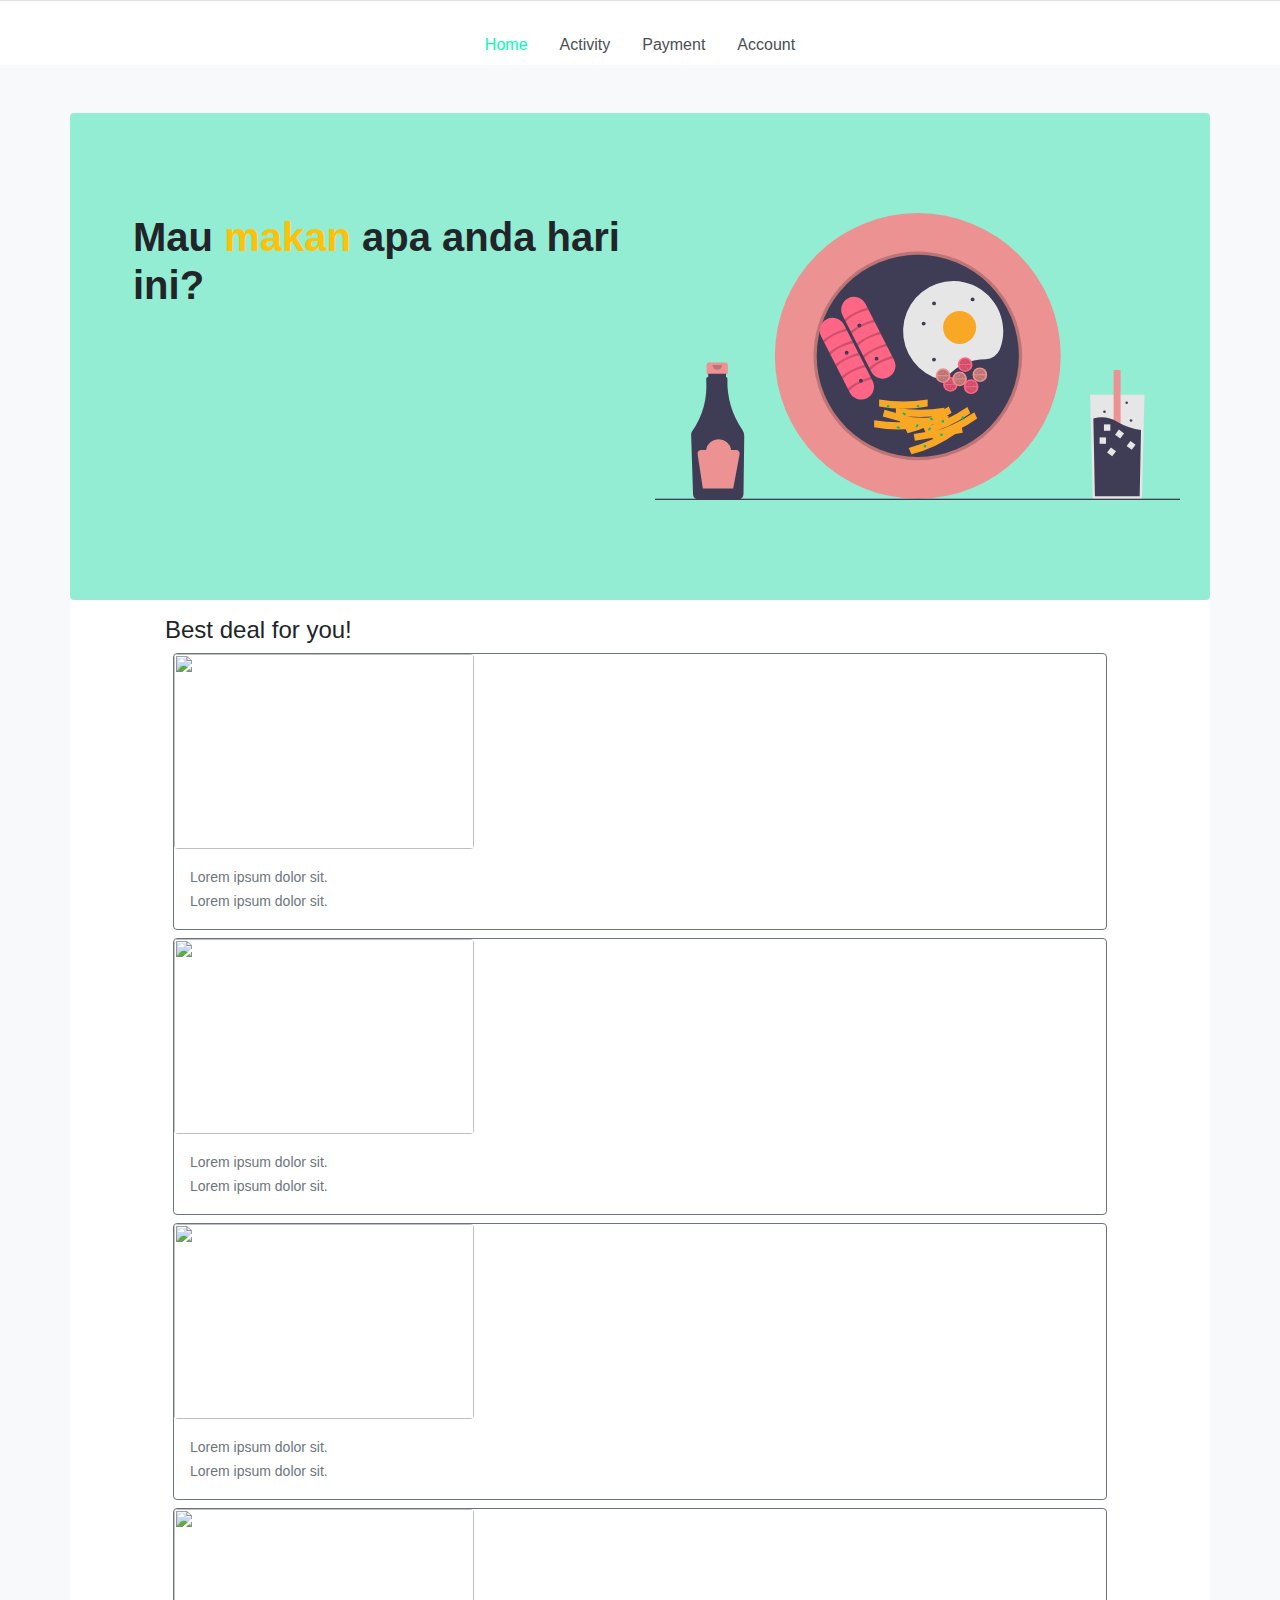
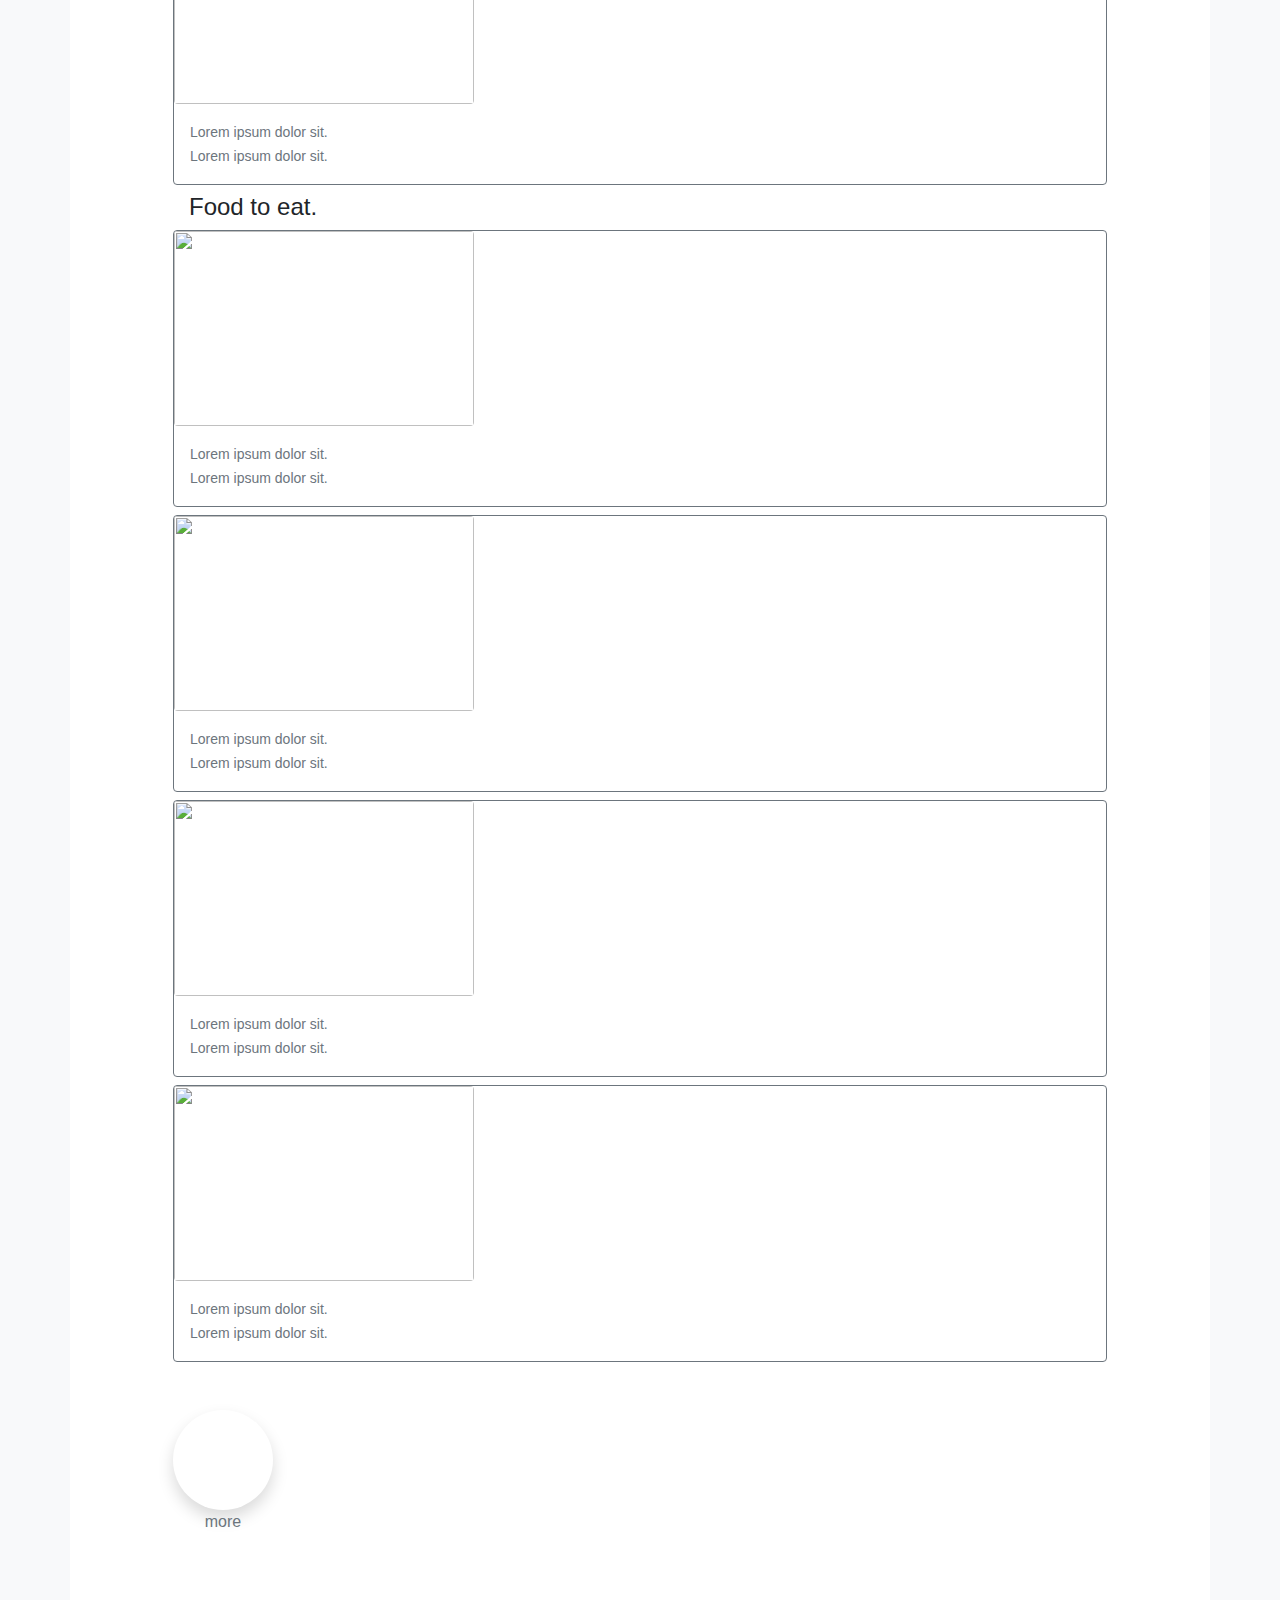
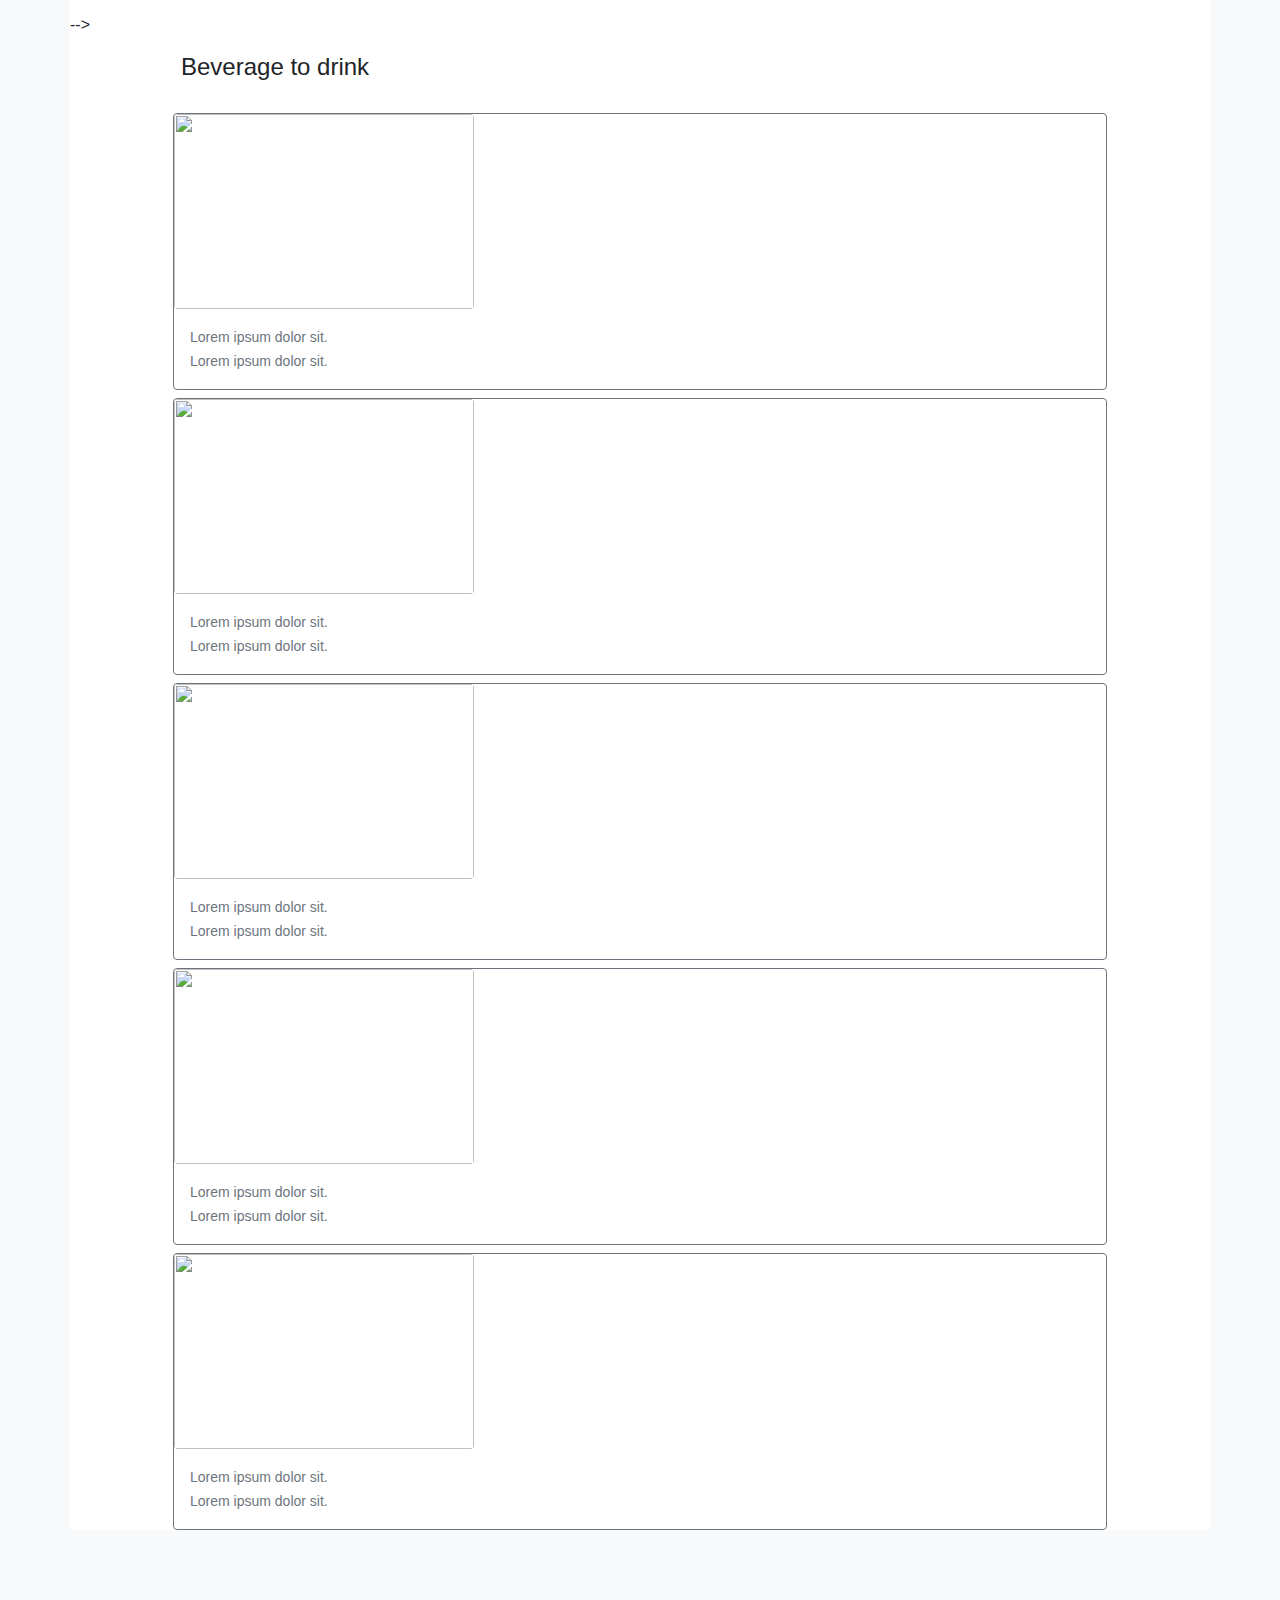
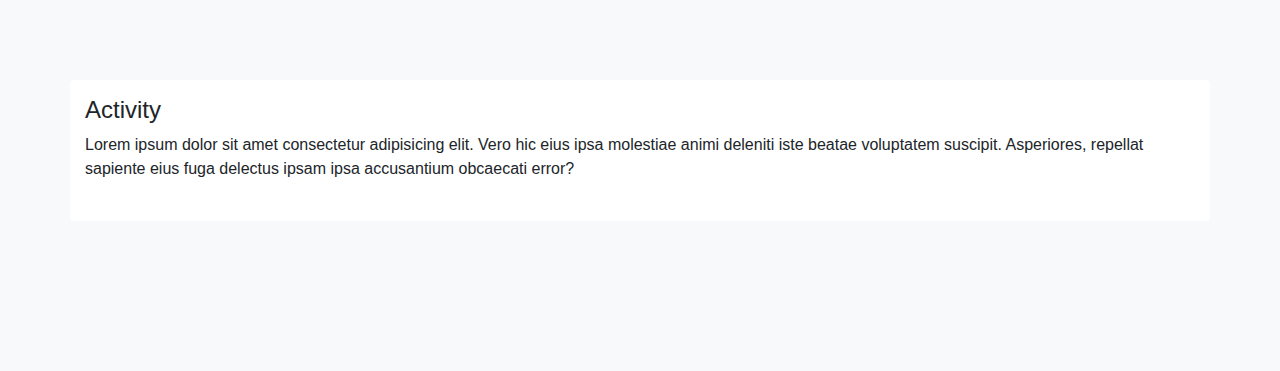
==== index.html @ abe8d10a "tes" ====
<!doctype html>
<html lang="en">

<head>
    <!-- Required meta tags -->
    <meta charset="utf-8">
    <meta name="viewport" content="width=device-width, initial-scale=1, shrink-to-fit=no">

    <link rel="stylesheet" type="text/css" href="//cdn.jsdelivr.net/npm/slick-carousel@1.8.1/slick/slick.css" />

    <script src="https://kit.fontawesome.com/c4c0d125c9.js" crossorigin="anonymous"></script>
    <link rel="stylesheet" href="assets/css/main.css">
        <link rel="stylesheet" href="assets/css/slick-theme.css">

    <!-- Bootstrap CSS -->
    <link rel="stylesheet" href="https://stackpath.bootstrapcdn.com/bootstrap/4.4.1/css/bootstrap.min.css"
        integrity="sha384-Vkoo8x4CGsO3+Hhxv8T/Q5PaXtkKtu6ug5TOeNV6gBiFeWPGFN9MuhOf23Q9Ifjh" crossorigin="anonymous">

    <title>zawarudo</title>
</head>

<body class="p-0 m-0 bg-light">
    <nav>
        <div class="nav nav navigation-menu justify-content-center bg-white border-top" id="nav-tab" role="tablist">
            <a class="nav-link text-menu active" data-toggle="tab" href="#home" role="tab" aria-controls="home" aria-selected="true">
                <i class="fas fa-home fa-2x ic-menu"></i>
                <br>
                Home
            </a>
            <a class="nav-link text-menu" data-toggle="tab" href="#activity" role="tab" aria-controls="activity"
                aria-selected="true">
                <i class="fas fa-tasks fa-2x ic-menu"></i>
                <br>
                Activity
            </a>
            <a class="nav-link text-menu" data-toggle="tab" href="#payment" role="tab" aria-controls="payment" aria-selected="true">
                <i class="fas fa-wallet fa-2x ic-menu"></i>
                <br>
                Payment
            </a>
            <a class="nav-link text-menu" data-toggle="tab" href="#account" role="tab" aria-controls="account" aria-selected="true">
                <i class="fas fa-user-circle fa-2x ic-menu"></i>
                <br>
                Account
            </a>
        </div>
    </nav>

    <div class="tab-content p-0 m-0">
        <div id="home" role="tabpanel" aria-labelledby="home-tab"
            class="tab-pane fade show active container mt-md-5 mt-0 mb-10 bg-white p-0 rounded">
            <div class="row col-12 p-banner bg-tosca mb-3 m-0 rounded">
                <div class="col-md-6 col-12 pl-md-5 pl-0">
                    <h1 class="font-weight-bold">Mau <span class="text-warning">makan</span> apa anda hari ini?</h1>
                </div>
                <div class="col-md-6 col-12">
                    <img src="assets/illustration/undraw_breakfast_psiw.svg" class="col-12 m-0 p-0" alt="" srcset="">
                </div>   
            </div>
            <div class="col-md-10 m-auto col-12 p-0">    
                <h4>Best deal for you!</h4>
            </div>
            <div class="slick m-auto col-10 p-0">
                <div class="m-2 border border-secondary bg-white zoom rounded">
                    <img class="img-menu rounded" src="https://images.unsplash.com/photo-1506354666786-959d6d497f1a?ixlib=rb-1.2.1&ixid=eyJhcHBfaWQiOjEyMDd9&auto=format&fit=crop&w=1050&q=80" alt="">
                    <div class="p-3">
                        <span class="text-secondary text-menu-detail">Lorem ipsum dolor sit.</span>
                        <br>
                        <span class="text-secondary text-menu-detail">Lorem ipsum dolor sit.</span>
                    </div>
                </div>
                <div class="m-2 border border-secondary bg-white zoom rounded">
                    <img class="img-menu rounded"
                        src="https://images.unsplash.com/photo-1506354666786-959d6d497f1a?ixlib=rb-1.2.1&ixid=eyJhcHBfaWQiOjEyMDd9&auto=format&fit=crop&w=1050&q=80"
                        alt="">
                    <div class="p-3">
                        <span class="text-secondary text-menu-detail">Lorem ipsum dolor sit.</span>
                        <br>
                        <span class="text-secondary text-menu-detail">Lorem ipsum dolor sit.</span>
                    </div>
                </div>
                <div class="m-2 border border-secondary bg-white zoom rounded">
                    <img class="img-menu rounded"
                        src="https://images.unsplash.com/photo-1506354666786-959d6d497f1a?ixlib=rb-1.2.1&ixid=eyJhcHBfaWQiOjEyMDd9&auto=format&fit=crop&w=1050&q=80"
                        alt="">
                    <div class="p-3">
                        <span class="text-secondary text-menu-detail">Lorem ipsum dolor sit.</span>
                        <br>
                        <span class="text-secondary text-menu-detail">Lorem ipsum dolor sit.</span>
                    </div>
                </div>
                <div class="m-2 border border-secondary bg-white zoom rounded">
                    <img class="img-menu rounded"
                        src="https://images.unsplash.com/photo-1506354666786-959d6d497f1a?ixlib=rb-1.2.1&ixid=eyJhcHBfaWQiOjEyMDd9&auto=format&fit=crop&w=1050&q=80"
                        alt="">
                    <div class="p-3">
                        <span class="text-secondary text-menu-detail">Lorem ipsum dolor sit.</span>
                        <br>
                        <span class="text-secondary text-menu-detail">Lorem ipsum dolor sit.</span>
                    </div>
                </div>
            </div>
    
            <div class="col-md-10 m-auto col-12 pl-4">
            <h4>Food to eat.</h4>
            </div>
            <div class="slick-menu m-auto col-10 p-0">
                <div class="m-2 border border-secondary bg-white zoom rounded">
                    <img class="img-menu rounded"
                        src="https://images.unsplash.com/photo-1506354666786-959d6d497f1a?ixlib=rb-1.2.1&ixid=eyJhcHBfaWQiOjEyMDd9&auto=format&fit=crop&w=1050&q=80"
                        alt="">
                    <div class="p-3">
                        <span class="text-secondary text-menu-detail">Lorem ipsum dolor sit.</span>
                        <br>
                        <span class="text-secondary text-menu-detail">Lorem ipsum dolor sit.</span>
                    </div>
                </div>
                <div class="m-2 border border-secondary bg-white zoom rounded">
                    <img class="img-menu rounded"
                        src="https://images.unsplash.com/photo-1506354666786-959d6d497f1a?ixlib=rb-1.2.1&ixid=eyJhcHBfaWQiOjEyMDd9&auto=format&fit=crop&w=1050&q=80"
                        alt="">
                    <div class="p-3">
                        <span class="text-secondary text-menu-detail">Lorem ipsum dolor sit.</span>
                        <br>
                        <span class="text-secondary text-menu-detail">Lorem ipsum dolor sit.</span>
                    </div>
                </div>
                <div class="m-2 border border-secondary bg-white zoom rounded">
                    <img class="img-menu rounded"
                        src="https://images.unsplash.com/photo-1506354666786-959d6d497f1a?ixlib=rb-1.2.1&ixid=eyJhcHBfaWQiOjEyMDd9&auto=format&fit=crop&w=1050&q=80"
                        alt="">
                    <div class="p-3">
                        <span class="text-secondary text-menu-detail">Lorem ipsum dolor sit.</span>
                        <br>
                        <span class="text-secondary text-menu-detail">Lorem ipsum dolor sit.</span>
                    </div>
                </div>
                <div class="m-2 border border-secondary bg-white zoom rounded">
                    <img class="img-menu rounded"
                        src="https://images.unsplash.com/photo-1506354666786-959d6d497f1a?ixlib=rb-1.2.1&ixid=eyJhcHBfaWQiOjEyMDd9&auto=format&fit=crop&w=1050&q=80"
                        alt="">
                    <div class="p-3">
                        <span class="text-secondary text-menu-detail">Lorem ipsum dolor sit.</span>
                        <br>
                        <span class="text-secondary text-menu-detail">Lorem ipsum dolor sit.</span>
                    </div>
                </div>
                <div class="m-2 img-menu justify-content-center">
                    <a href="#" class="center-vertical text-secondary">
                        <div class="mt-md-5 mt-3 rounded-circle shadow circle-size text-center circle-button">
                            <i class="m-auto fas fa-chevron-right circle-next-ic"></i>
                        </div>
                        <div class="font-weight-light circle-size text-center">more</div>
                    </a>
                </div>
            </div> -->
    
            <div class="col-md-10 m-auto col-12 p-3">
            <h4>Beverage to drink</h4>
            </div>
            <div class="slick-menu m-auto col-10 p-0">
                <div class="m-2 border border-secondary bg-white zoom rounded">
                    <img class="img-menu rounded"
                        src="https://images.unsplash.com/photo-1506354666786-959d6d497f1a?ixlib=rb-1.2.1&ixid=eyJhcHBfaWQiOjEyMDd9&auto=format&fit=crop&w=1050&q=80"
                        alt="">
                    <div class="p-3">
                        <span class="text-secondary text-menu-detail">Lorem ipsum dolor sit.</span>
                        <br>
                        <span class="text-secondary text-menu-detail">Lorem ipsum dolor sit.</span>
                    </div>
                </div>
                <div class="m-2 border border-secondary bg-white zoom rounded">
                    <img class="img-menu rounded"
                        src="https://images.unsplash.com/photo-1506354666786-959d6d497f1a?ixlib=rb-1.2.1&ixid=eyJhcHBfaWQiOjEyMDd9&auto=format&fit=crop&w=1050&q=80"
                        alt="">
                    <div class="p-3">
                        <span class="text-secondary text-menu-detail">Lorem ipsum dolor sit.</span>
                        <br>
                        <span class="text-secondary text-menu-detail">Lorem ipsum dolor sit.</span>
                    </div>
                </div>
                <div class="m-2 border border-secondary bg-white zoom rounded">
                    <img class="img-menu rounded"
                        src="https://images.unsplash.com/photo-1506354666786-959d6d497f1a?ixlib=rb-1.2.1&ixid=eyJhcHBfaWQiOjEyMDd9&auto=format&fit=crop&w=1050&q=80"
                        alt="">
                    <div class="p-3">
                        <span class="text-secondary text-menu-detail">Lorem ipsum dolor sit.</span>
                        <br>
                        <span class="text-secondary text-menu-detail">Lorem ipsum dolor sit.</span>
                    </div>
                </div>
                <div class="m-2 border border-secondary rounded">
                    <img class="img-menu rounded"
                        src="https://images.unsplash.com/photo-1506354666786-959d6d497f1a?ixlib=rb-1.2.1&ixid=eyJhcHBfaWQiOjEyMDd9&auto=format&fit=crop&w=1050&q=80"
                        alt="">
                    <div class="p-3">
                        <span class="text-secondary text-menu-detail">Lorem ipsum dolor sit.</span>
                        <br>
                        <span class="text-secondary text-menu-detail">Lorem ipsum dolor sit.</span>
                    </div>
                </div>
                <div class="m-2 border border-secondary bg-white zoom rounded">
                    <img class="img-menu rounded"
                        src="https://images.unsplash.com/photo-1506354666786-959d6d497f1a?ixlib=rb-1.2.1&ixid=eyJhcHBfaWQiOjEyMDd9&auto=format&fit=crop&w=1050&q=80"
                        alt="">
                    <div class="p-3">
                        <span class="text-secondary text-menu-detail">Lorem ipsum dolor sit.</span>
                        <br>
                        <span class="text-secondary text-menu-detail">Lorem ipsum dolor sit.</span>
                    </div>
                </div>
            </div>
        </div>
    
        <div id="activity" role="tabpanel" aria-labelledby="activity-tab"
            class="tab-pane fade show active container mt-md-5 mt-0 mb-10 bg-white pt-3 pb-4 rounded">
            <h4>Activity</h4>
            <p>Lorem ipsum dolor sit amet consectetur adipisicing elit. Vero hic eius ipsa molestiae animi deleniti iste beatae voluptatem suscipit. Asperiores, repellat sapiente eius fuga delectus ipsam ipsa accusantium obcaecati error?</p>
        </div>

        <div id="payment" role="tabpanel" aria-labelledby="activity-tab"
            class="tab-pane fade container mt-md-5 mt-0 mb-10 bg-white pt-3 pb-4 rounded">
            <h4>Payment</h4>
            <p>Lorem ipsum dolor sit amet consectetur adipisicing elit. Vero hic eius ipsa molestiae animi deleniti iste beatae
                voluptatem suscipit. Asperiores, repellat sapiente eius fuga delectus ipsam ipsa accusantium obcaecati error?
            </p>
        </div>

        <div id="account" role="tabpanel" aria-labelledby="activity-tab"
            class="tab-pane fade container mt-5 mb-10 bg-white pt-3 pb-4 rounded">
            <h4>Account</h4>
            <p>Lorem ipsum dolor sit amet consectetur adipisicing elit. Vero hic eius ipsa molestiae animi deleniti iste beatae
                voluptatem suscipit. Asperiores, repellat sapiente eius fuga delectus ipsam ipsa accusantium obcaecati error?
            </p>
        </div>

    </div>

    <!-- Optional JavaScript -->
    <!-- jQuery first, then Popper.js, then Bootstrap JS -->
    <script src="https://code.jquery.com/jquery-3.4.1.slim.min.js"
        integrity="sha384-J6qa4849blE2+poT4WnyKhv5vZF5SrPo0iEjwBvKU7imGFAV0wwj1yYfoRSJoZ+n"
        crossorigin="anonymous"></script>
    <script src="https://cdn.jsdelivr.net/npm/popper.js@1.16.0/dist/umd/popper.min.js"
        integrity="sha384-Q6E9RHvbIyZFJoft+2mJbHaEWldlvI9IOYy5n3zV9zzTtmI3UksdQRVvoxMfooAo"
        crossorigin="anonymous"></script>
    <script src="https://stackpath.bootstrapcdn.com/bootstrap/4.4.1/js/bootstrap.min.js"
        integrity="sha384-wfSDF2E50Y2D1uUdj0O3uMBJnjuUD4Ih7YwaYd1iqfktj0Uod8GCExl3Og8ifwB6"
        crossorigin="anonymous"></script>

    <script type="text/javascript" src="//cdn.jsdelivr.net/npm/slick-carousel@1.8.1/slick/slick.min.js"></script>

    <script>
        $('.slick').slick({
                dots: true,
                slidesToShow: 1,
                slidesToScroll: 1,
                autoplay: true,
                speed: 300,
                variableWidth: true
            });
    </script>
    <script>
        $('.slick-menu').slick({
            dots: true,
            slidesToShow: 1,
            slidesToScroll: 1,
            infinite: false,
            speed: 300,
            variableWidth: true
        });
    </script>
</body>

</html>
---- assets/css/main.css ----
.circle-button:hover {
    transition: 0.5s;
    transform: scale(1.2);
}

a.active {
    color: #03fcb1 !important;
    background-color: none !important;
}

.bg-tosca {
    background-color: #93edd2 !important;
}

.bg-pink {
    background-color: #ffd4cc !important;
}

.p-banner {
    padding: 100px;
}

.center-vertical a {
    position: absolute;
}

.circle-size {
    width: 100px;
    height: 100px;
}

.circle-size i {
    font-size: 50px;
}

.circle-next-ic {
    line-height: 100px;
}

.mb-10 {
    margin-bottom: 150px;
}

.text-main {
    color: #03fcb1 !important;
}

.text-menu {
    color: #494F54;
}

.text-menu:hover {
    transition: 0.3s;
    color: #03fcb1 !important;
}

.text-menu-detail {
    font-size: 14px;
}

.zoom:hover {
    position: relative;
    z-index: 3 !important;
    transition: 0.5s;
    transform: scale(1.05);
}

.img-menu {
    width: 300px;
    height: 195px;
    object-fit: cover;
}

@media (max-width: 450px) {
    .circle-size {
        width: 50px;
        height: 50px;
    }
    .circle-size i {
        font-size: 20px;
    }
    .circle-next-ic {
        line-height: 50px;
    }
    .img-menu {
        width: 200px;
        height: 95px;
        object-fit: cover;
    }
    .navigation-menu {
        position: fixed;
        bottom: 0 !important;
        left: 0;
        right: 0;
        margin: auto;
        text-align: center;
        background-color: #f8f8f8 !important;
        z-index: 2 !important;
    }
    .nav-link {
        font-size: 10px;
        text-align: center !important;
    }
    .text-menu-detail {
        font-size: 12px;
    }
}

@media (min-width: 450.1px) and (max-width: 767.98px) {
    .ic-menu {
        display: none;
    }
}

@media (min-width: 768px) and (max-width: 991.98px) {
    .ic-menu {
        display: none;
    }
}

@media (min-width: 992px) and (max-width: 1199.98px) {
    .ic-menu {
        display: none;
    }
}

@media (min-width: 1200px) {
    .ic-menu {
        display: none;
    }
}
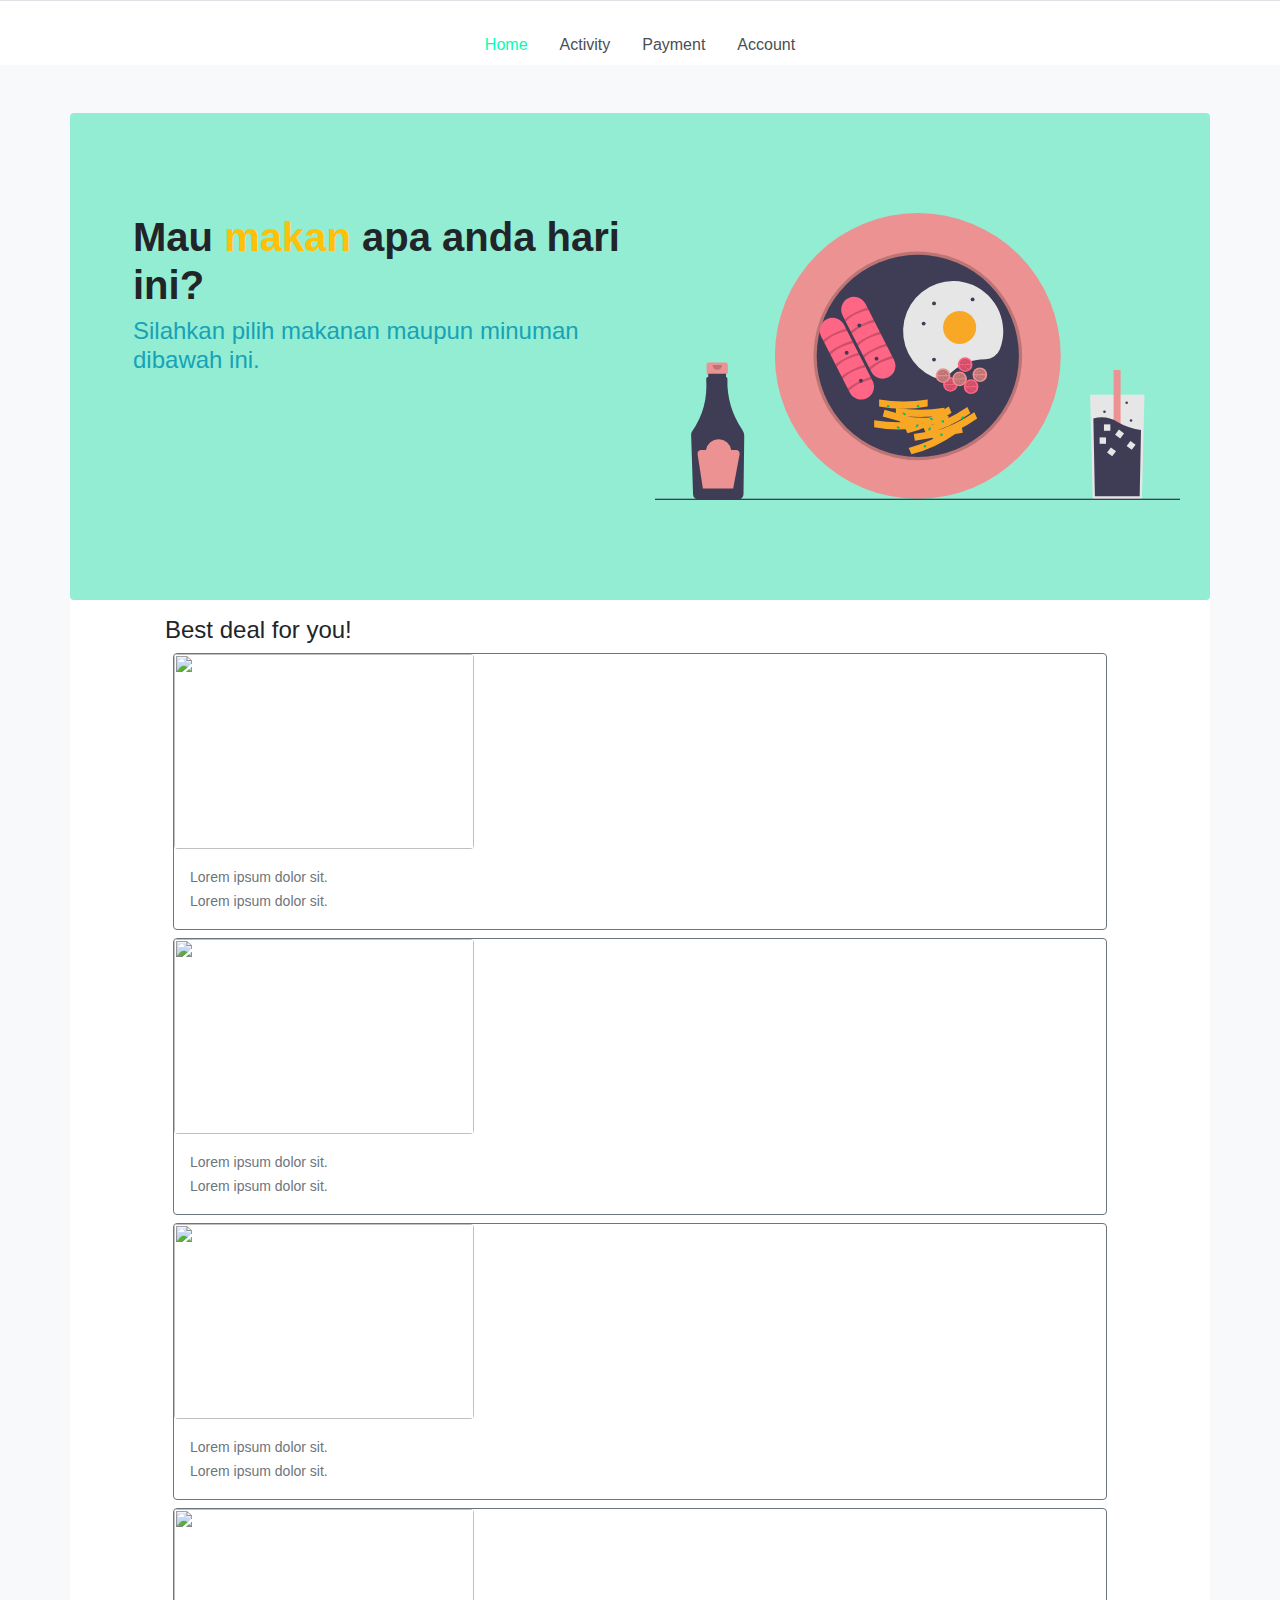
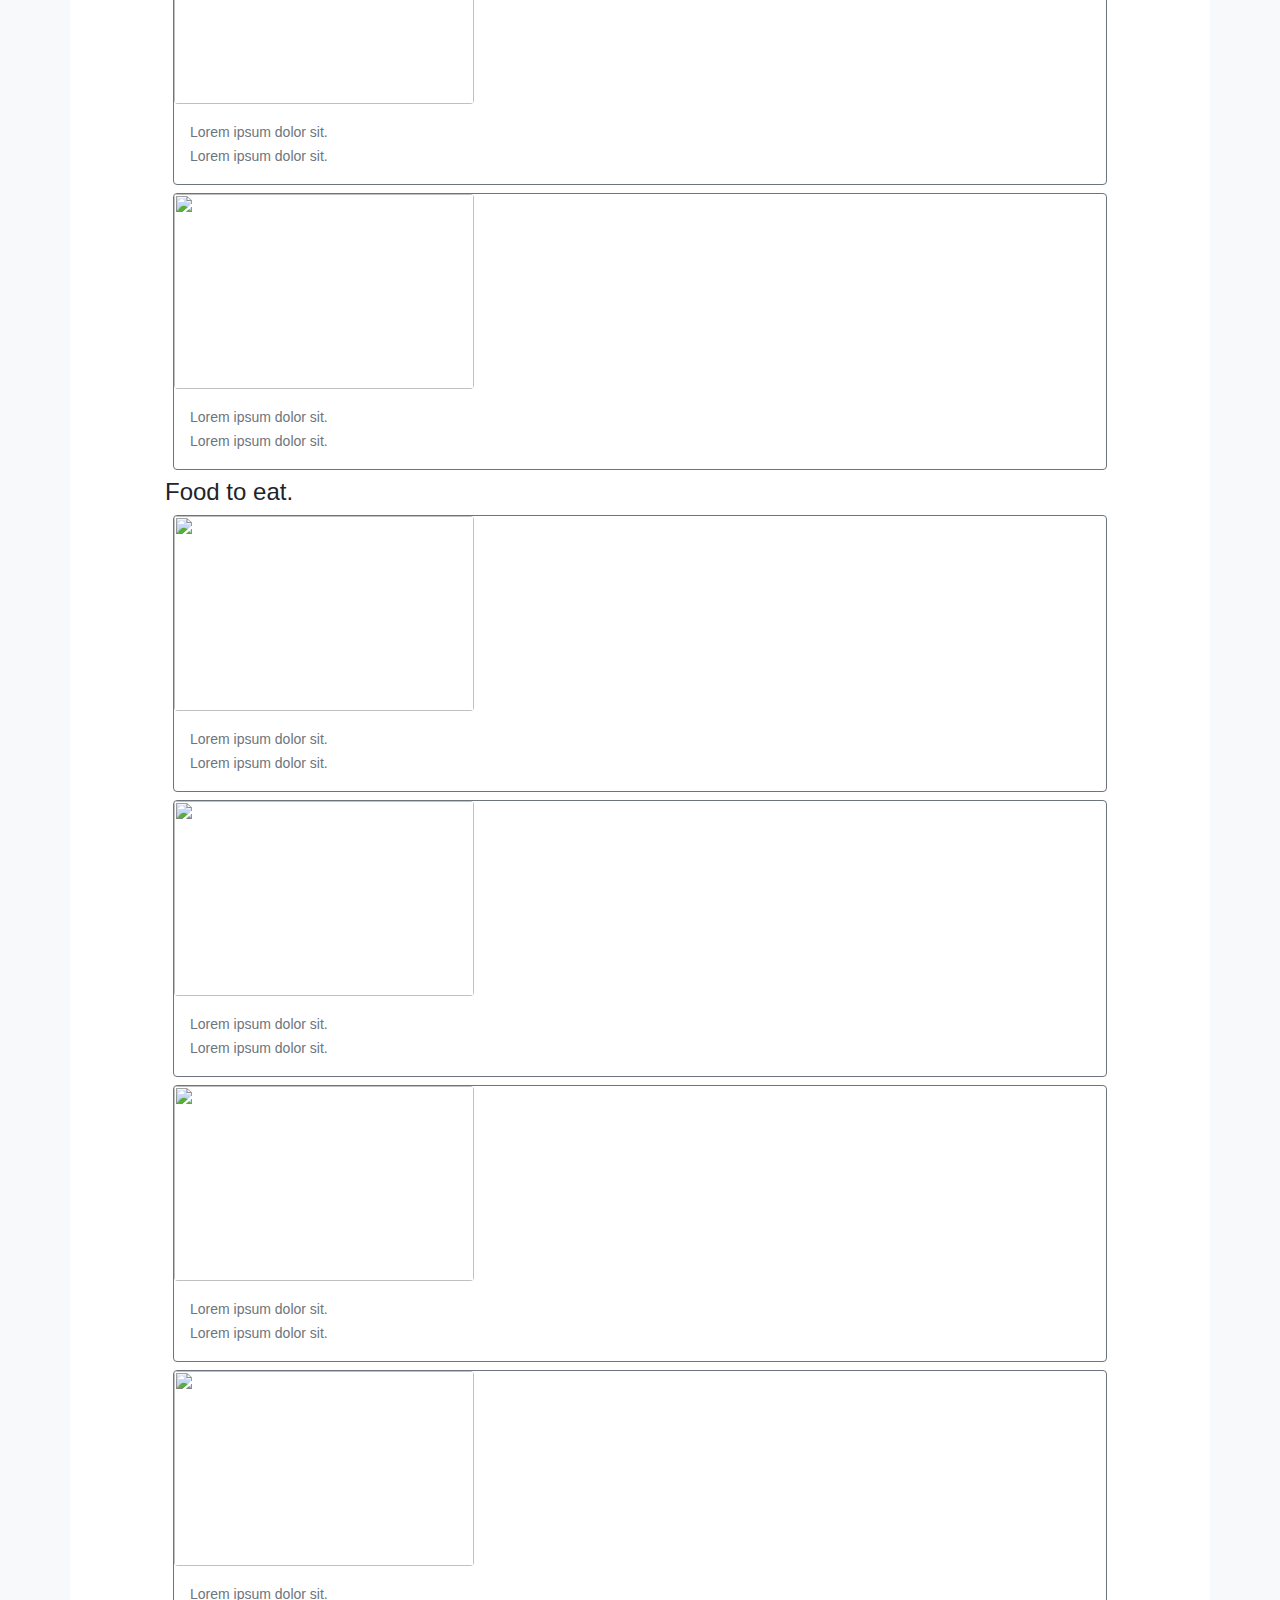
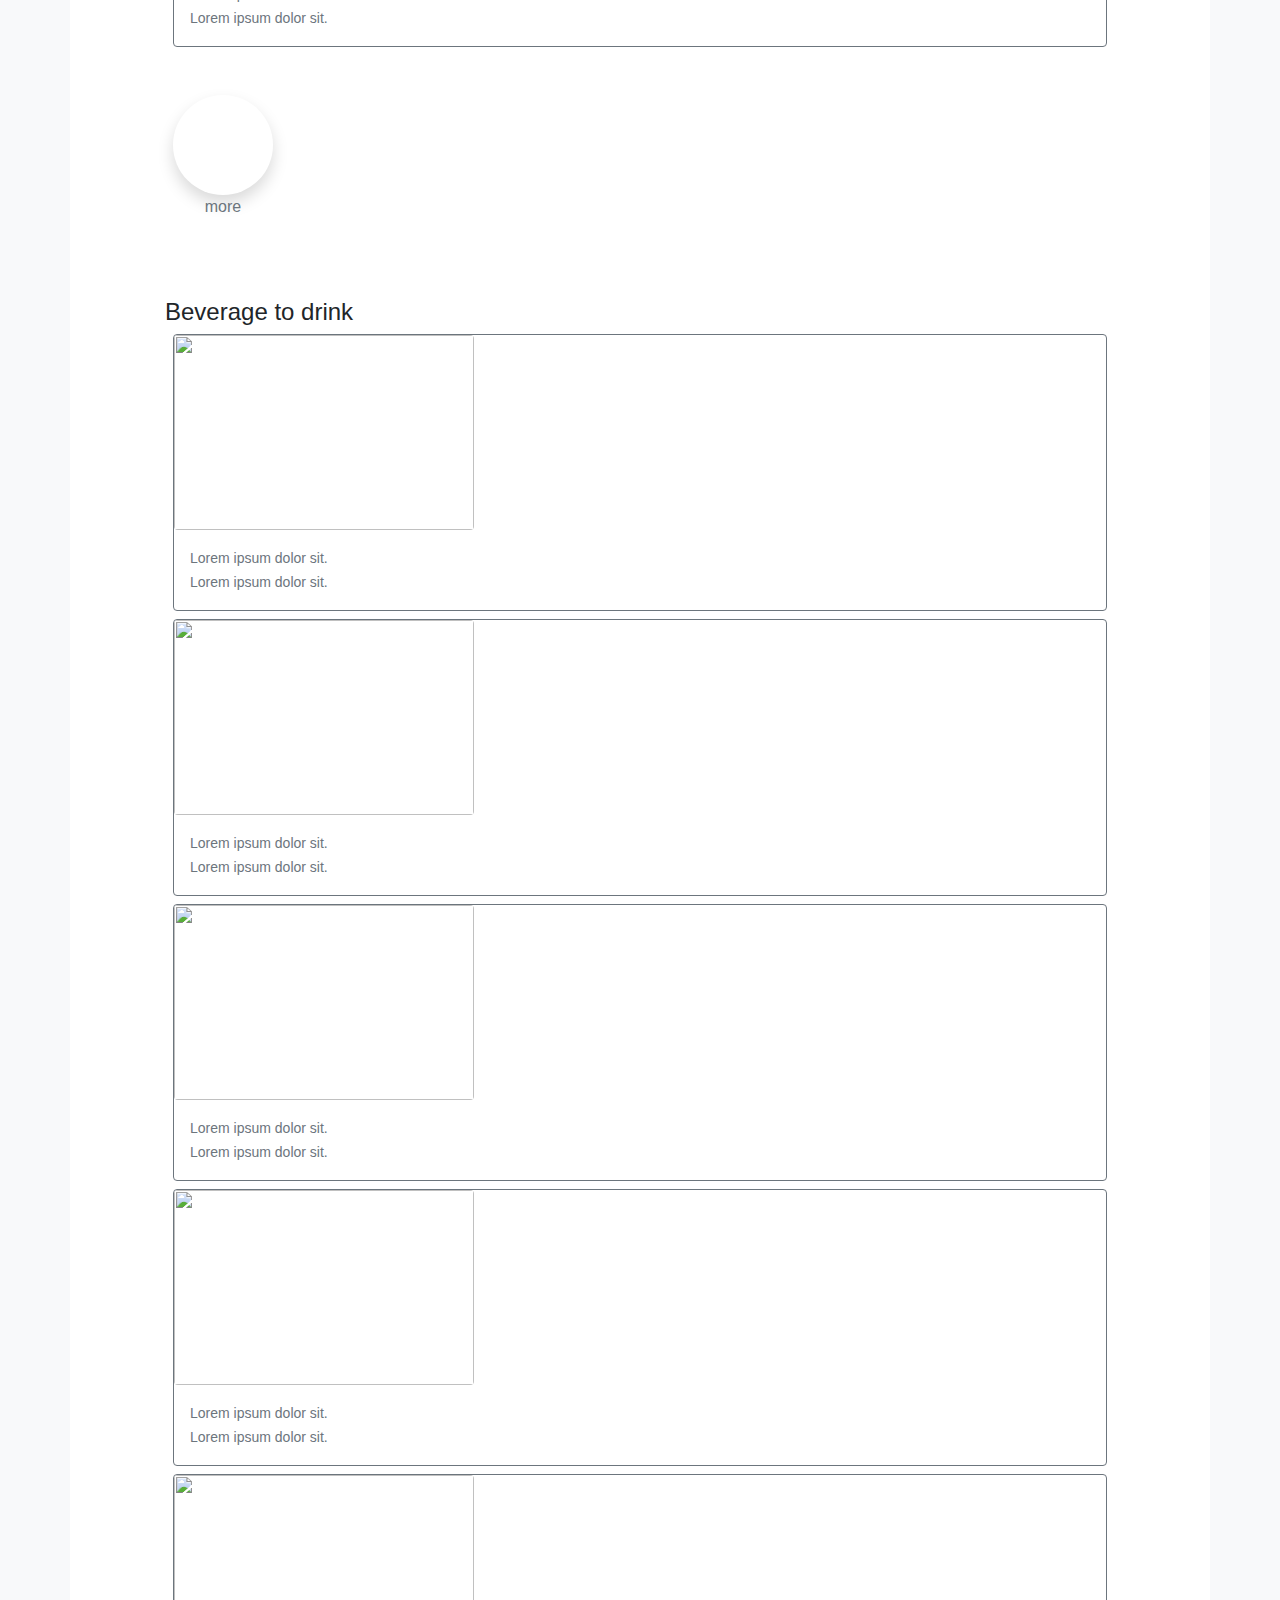
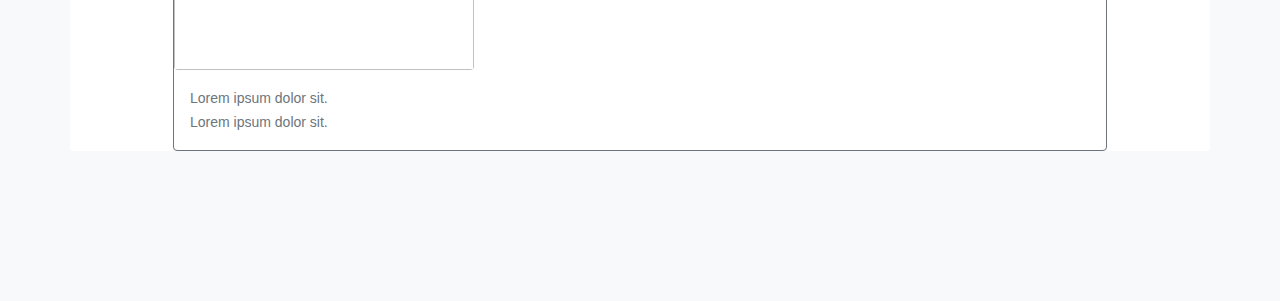
==== commit 10b16d46: "add detail view for user" ====
--- a/index.html
+++ b/index.html
@@ -52,56 +52,67 @@
             <div class="row col-12 p-banner bg-tosca mb-3 m-0 rounded">
                 <div class="col-md-6 col-12 pl-md-5 pl-0">
                     <h1 class="font-weight-bold">Mau <span class="text-warning">makan</span> apa anda hari ini?</h1>
+                    <h4 class="font-weight-light text-info">Silahkan pilih makanan maupun minuman dibawah ini.</h4>
                 </div>
                 <div class="col-md-6 col-12">
                     <img src="assets/illustration/undraw_breakfast_psiw.svg" class="col-12 m-0 p-0" alt="" srcset="">
                 </div>   
             </div>
-            <div class="col-md-10 m-auto col-12 p-0">    
+            <div class="col-md-10 m-auto col-12 pt-4 p-md-0 p-4">    
                 <h4>Best deal for you!</h4>
             </div>
-            <div class="slick m-auto col-10 p-0">
-                <div class="m-2 border border-secondary bg-white zoom rounded">
+            <div class="slick m-auto col-10 p-0 ">
+                <a href="detail-makanan.html" class="p-0 nav-link m-2 border border-secondary bg-white zoom rounded">
                     <img class="img-menu rounded" src="https://images.unsplash.com/photo-1506354666786-959d6d497f1a?ixlib=rb-1.2.1&ixid=eyJhcHBfaWQiOjEyMDd9&auto=format&fit=crop&w=1050&q=80" alt="">
                     <div class="p-3">
                         <span class="text-secondary text-menu-detail">Lorem ipsum dolor sit.</span>
                         <br>
                         <span class="text-secondary text-menu-detail">Lorem ipsum dolor sit.</span>
                     </div>
-                </div>
-                <div class="m-2 border border-secondary bg-white zoom rounded">
-                    <img class="img-menu rounded"
-                        src="https://images.unsplash.com/photo-1506354666786-959d6d497f1a?ixlib=rb-1.2.1&ixid=eyJhcHBfaWQiOjEyMDd9&auto=format&fit=crop&w=1050&q=80"
-                        alt="">
-                    <div class="p-3">
-                        <span class="text-secondary text-menu-detail">Lorem ipsum dolor sit.</span>
-                        <br>
-                        <span class="text-secondary text-menu-detail">Lorem ipsum dolor sit.</span>
-                    </div>
-                </div>
-                <div class="m-2 border border-secondary bg-white zoom rounded">
-                    <img class="img-menu rounded"
-                        src="https://images.unsplash.com/photo-1506354666786-959d6d497f1a?ixlib=rb-1.2.1&ixid=eyJhcHBfaWQiOjEyMDd9&auto=format&fit=crop&w=1050&q=80"
-                        alt="">
-                    <div class="p-3">
-                        <span class="text-secondary text-menu-detail">Lorem ipsum dolor sit.</span>
-                        <br>
-                        <span class="text-secondary text-menu-detail">Lorem ipsum dolor sit.</span>
-                    </div>
-                </div>
-                <div class="m-2 border border-secondary bg-white zoom rounded">
-                    <img class="img-menu rounded"
-                        src="https://images.unsplash.com/photo-1506354666786-959d6d497f1a?ixlib=rb-1.2.1&ixid=eyJhcHBfaWQiOjEyMDd9&auto=format&fit=crop&w=1050&q=80"
-                        alt="">
-                    <div class="p-3">
-                        <span class="text-secondary text-menu-detail">Lorem ipsum dolor sit.</span>
-                        <br>
-                        <span class="text-secondary text-menu-detail">Lorem ipsum dolor sit.</span>
-                    </div>
-                </div>
+                </a>
+                <a href="detail-makanan.html" class="p-0 nav-link m-2 border border-secondary bg-white zoom rounded">
+                    <img class="img-menu rounded"
+                        src="https://images.unsplash.com/photo-1506354666786-959d6d497f1a?ixlib=rb-1.2.1&ixid=eyJhcHBfaWQiOjEyMDd9&auto=format&fit=crop&w=1050&q=80"
+                        alt="">
+                    <div class="p-3">
+                        <span class="text-secondary text-menu-detail">Lorem ipsum dolor sit.</span>
+                        <br>
+                        <span class="text-secondary text-menu-detail">Lorem ipsum dolor sit.</span>
+                    </div>
+                </a>
+                <a href="detail-makanan.html" class="p-0 nav-link m-2 border border-secondary bg-white zoom rounded">
+                    <img class="img-menu rounded"
+                        src="https://images.unsplash.com/photo-1506354666786-959d6d497f1a?ixlib=rb-1.2.1&ixid=eyJhcHBfaWQiOjEyMDd9&auto=format&fit=crop&w=1050&q=80"
+                        alt="">
+                    <div class="p-3">
+                        <span class="text-secondary text-menu-detail">Lorem ipsum dolor sit.</span>
+                        <br>
+                        <span class="text-secondary text-menu-detail">Lorem ipsum dolor sit.</span>
+                    </div>
+                </a>
+                <a href="detail-makanan.html" class="p-0 nav-link m-2 border border-secondary bg-white zoom rounded">
+                    <img class="img-menu rounded"
+                        src="https://images.unsplash.com/photo-1506354666786-959d6d497f1a?ixlib=rb-1.2.1&ixid=eyJhcHBfaWQiOjEyMDd9&auto=format&fit=crop&w=1050&q=80"
+                        alt="">
+                    <div class="p-3">
+                        <span class="text-secondary text-menu-detail">Lorem ipsum dolor sit.</span>
+                        <br>
+                        <span class="text-secondary text-menu-detail">Lorem ipsum dolor sit.</span>
+                    </div>
+                </a>
+                <a href="detail-makanan.html" class="p-0 nav-link m-2 border border-secondary bg-white zoom rounded">
+                    <img class="img-menu rounded"
+                        src="https://images.unsplash.com/photo-1506354666786-959d6d497f1a?ixlib=rb-1.2.1&ixid=eyJhcHBfaWQiOjEyMDd9&auto=format&fit=crop&w=1050&q=80"
+                        alt="">
+                    <div class="p-3">
+                        <span class="text-secondary text-menu-detail">Lorem ipsum dolor sit.</span>
+                        <br>
+                        <span class="text-secondary text-menu-detail">Lorem ipsum dolor sit.</span>
+                    </div>
+                </a>
             </div>
     
-            <div class="col-md-10 m-auto col-12 pl-4">
+            <div class="col-md-10 m-auto col-12 pt-4 p-md-0 p-4 ">
             <h4>Food to eat.</h4>
             </div>
             <div class="slick-menu m-auto col-10 p-0">
@@ -153,9 +164,9 @@
                         <div class="font-weight-light circle-size text-center">more</div>
                     </a>
                 </div>
-            </div> -->
+            </div>
     
-            <div class="col-md-10 m-auto col-12 p-3">
+            <div class="col-md-10 m-auto col-12 pt-4 p-md-0 p-4 ">
             <h4>Beverage to drink</h4>
             </div>
             <div class="slick-menu m-auto col-10 p-0">
@@ -213,7 +224,7 @@
         </div>
     
         <div id="activity" role="tabpanel" aria-labelledby="activity-tab"
-            class="tab-pane fade show active container mt-md-5 mt-0 mb-10 bg-white pt-3 pb-4 rounded">
+            class="tab-pane fade container mt-md-5 mt-0 mb-10 bg-white pt-3 pb-4 rounded">
             <h4>Activity</h4>
             <p>Lorem ipsum dolor sit amet consectetur adipisicing elit. Vero hic eius ipsa molestiae animi deleniti iste beatae voluptatem suscipit. Asperiores, repellat sapiente eius fuga delectus ipsam ipsa accusantium obcaecati error?</p>
         </div>
--- a/assets/css/main.css
+++ b/assets/css/main.css
@@ -1,3 +1,7 @@
+#smartphone-btn-buy{
+    display: none;
+}
+
 .circle-button:hover {
     transition: 0.5s;
     transform: scale(1.2);
@@ -18,6 +22,14 @@
 
 .p-banner {
     padding: 100px;
+}
+
+.card-detail-info{
+    padding: 0;
+    position: absolute !important;
+    top: 60vh !important;
+    right: 0;
+    left: 0;
 }
 
 .center-vertical a {
@@ -45,6 +57,11 @@
     color: #03fcb1 !important;
 }
 
+.text-detail-food{
+    padding: 20px;
+    top: 80px;
+}
+
 .text-menu {
     color: #494F54;
 }
@@ -56,6 +73,10 @@
 
 .text-menu-detail {
     font-size: 14px;
+}
+
+.text-pink {
+    color: #ffd4cc !important;
 }
 
 .zoom:hover {
@@ -71,7 +92,33 @@
     object-fit: cover;
 }
 
+.img-detail{
+    height: 75vh !important;
+    object-fit: cover;
+}
+
+.img-detail-overlay{
+    content: '';
+    background: rgb(255, 255, 255);
+    background: linear-gradient(0deg, rgba(255, 255, 255, 0) 0%, rgba(0, 0, 0, 1) 100%);
+    position: absolute;
+    top: 0;
+    left: 0;
+    width: 100%;
+    height: 100%;
+    /* display: none; */
+    color: #FFF;
+}
+
 @media (max-width: 450px) {
+    #btn-buy{
+        display: none;
+    }
+    #smartphone-btn-buy{
+        display: block;
+        position: fixed;
+        bottom: 0;
+    }
     .circle-size {
         width: 50px;
         height: 50px;
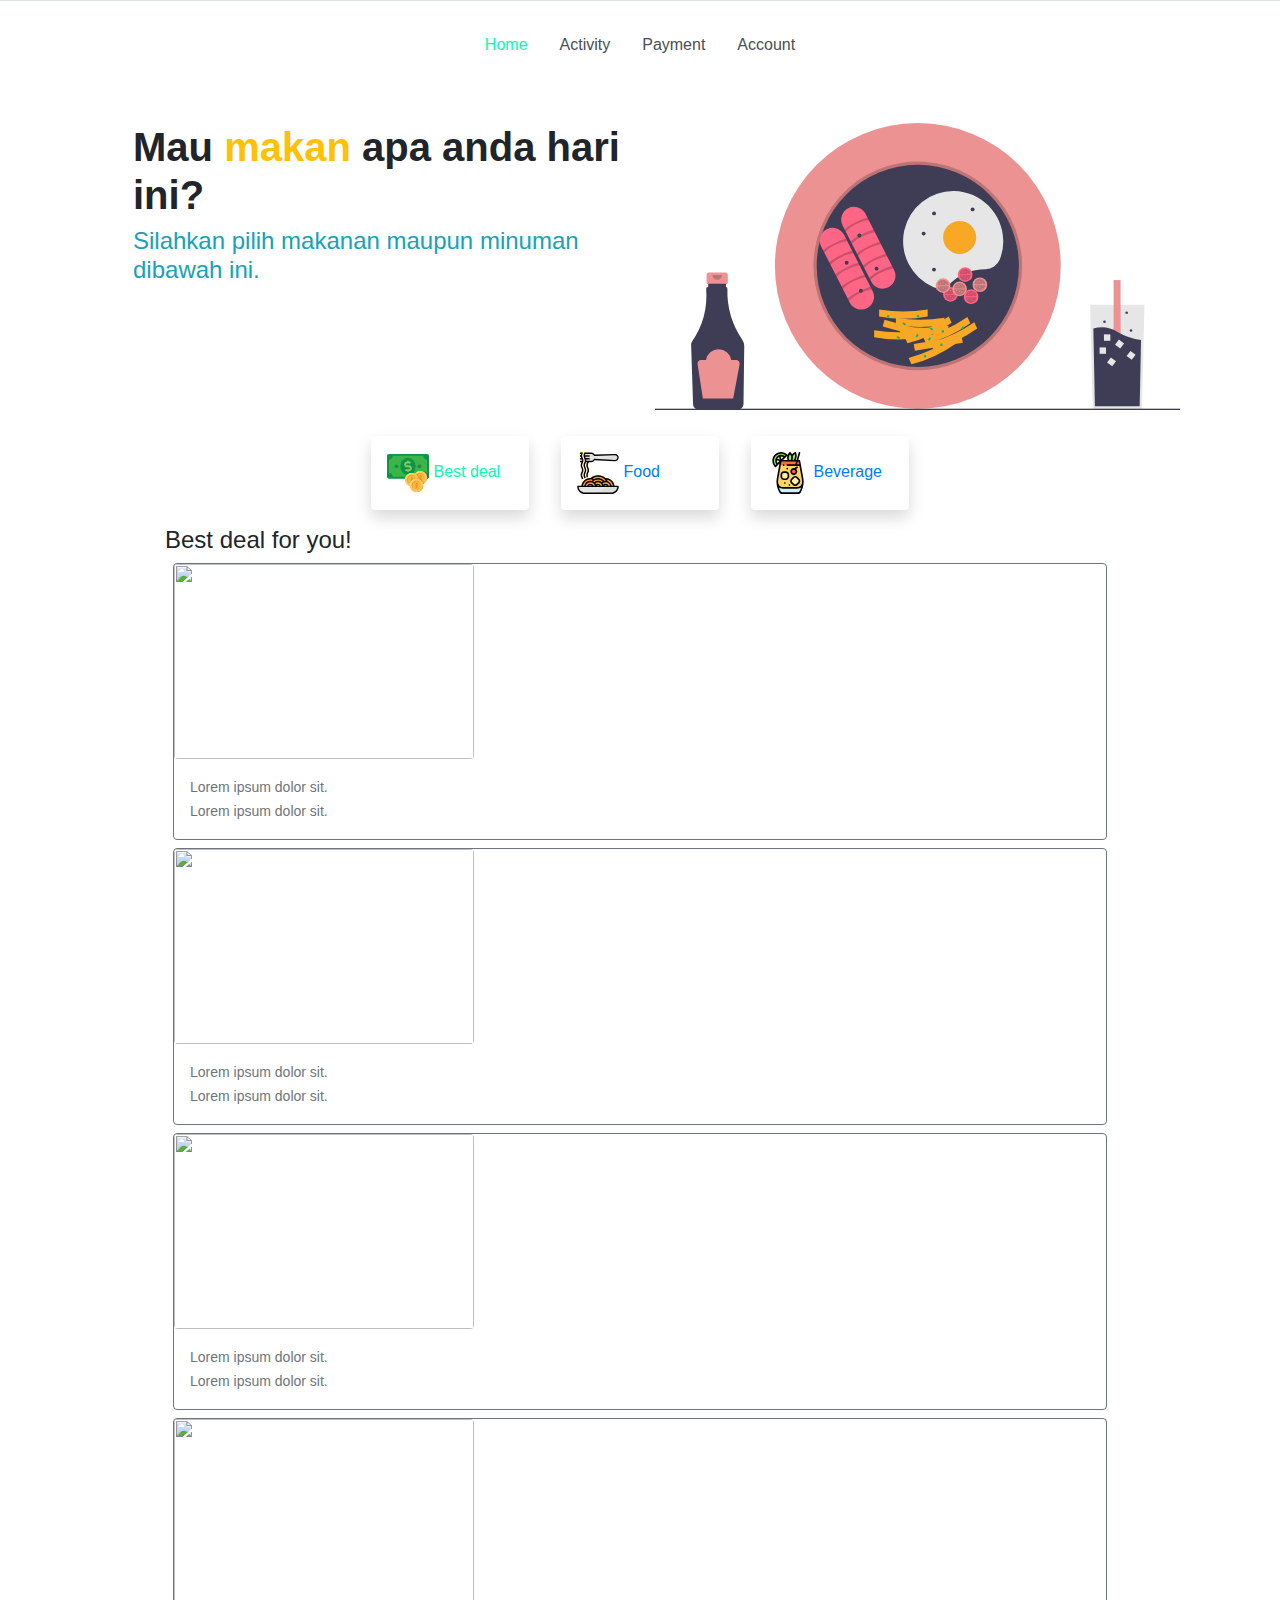
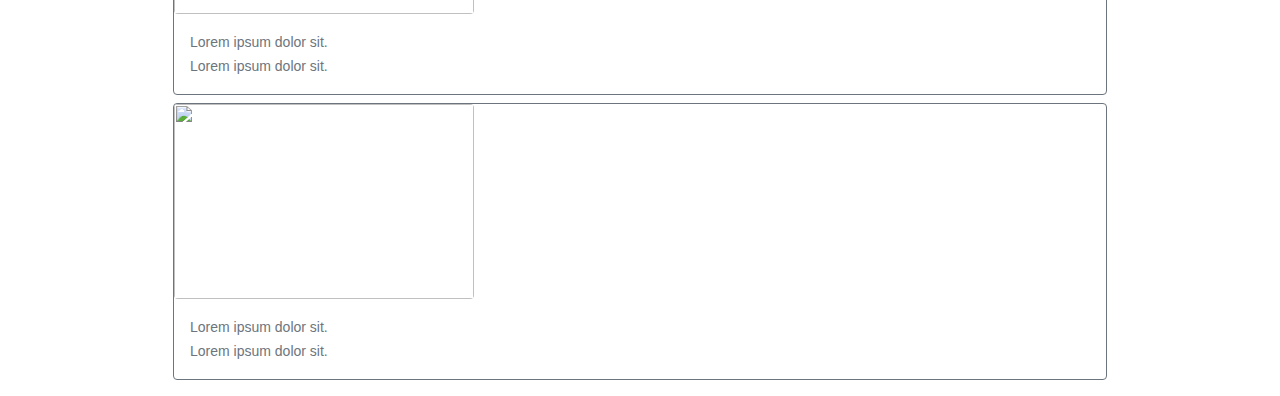
==== commit b43fb1c6: "Redesign homepage" ====
--- a/index.html
+++ b/index.html
@@ -19,9 +19,9 @@
     <title>zawarudo</title>
 </head>
 
-<body class="p-0 m-0 bg-light">
+<body class="p-0 m-0 bg-white">
     <nav>
-        <div class="nav nav navigation-menu justify-content-center bg-white border-top" id="nav-tab" role="tablist">
+        <div class="nav mb-0 navigation-menu justify-content-center bg-white border-top" id="nav-tab" role="tablist">
             <a class="nav-link text-menu active" data-toggle="tab" href="#home" role="tab" aria-controls="home" aria-selected="true">
                 <i class="fas fa-home fa-2x ic-menu"></i>
                 <br>
@@ -46,10 +46,10 @@
         </div>
     </nav>
 
-    <div class="tab-content p-0 m-0">
+    <div class="tab-content p-0 m-0 col-12">
         <div id="home" role="tabpanel" aria-labelledby="home-tab"
-            class="tab-pane fade show active container mt-md-5 mt-0 mb-10 bg-white p-0 rounded">
-            <div class="row col-12 p-banner bg-tosca mb-3 m-0 rounded">
+            class="tab-pane fade show active container mt-md-5 mt-0 mb-3 bg-white p-0 rounded">
+            <div class="row col-12 p-banner mb-0 m-0 rounded">
                 <div class="col-md-6 col-12 pl-md-5 pl-0">
                     <h1 class="font-weight-bold">Mau <span class="text-warning">makan</span> apa anda hari ini?</h1>
                     <h4 class="font-weight-light text-info">Silahkan pilih makanan maupun minuman dibawah ini.</h4>
@@ -58,179 +58,215 @@
                     <img src="assets/illustration/undraw_breakfast_psiw.svg" class="col-12 m-0 p-0" alt="" srcset="">
                 </div>   
             </div>
-            <div class="col-md-10 m-auto col-12 pt-4 p-md-0 p-4">    
-                <h4>Best deal for you!</h4>
-            </div>
-            <div class="slick m-auto col-10 p-0 ">
-                <a href="detail-makanan.html" class="p-0 nav-link m-2 border border-secondary bg-white zoom rounded">
-                    <img class="img-menu rounded" src="https://images.unsplash.com/photo-1506354666786-959d6d497f1a?ixlib=rb-1.2.1&ixid=eyJhcHBfaWQiOjEyMDd9&auto=format&fit=crop&w=1050&q=80" alt="">
-                    <div class="p-3">
-                        <span class="text-secondary text-menu-detail">Lorem ipsum dolor sit.</span>
-                        <br>
-                        <span class="text-secondary text-menu-detail">Lorem ipsum dolor sit.</span>
-                    </div>
-                </a>
-                <a href="detail-makanan.html" class="p-0 nav-link m-2 border border-secondary bg-white zoom rounded">
-                    <img class="img-menu rounded"
-                        src="https://images.unsplash.com/photo-1506354666786-959d6d497f1a?ixlib=rb-1.2.1&ixid=eyJhcHBfaWQiOjEyMDd9&auto=format&fit=crop&w=1050&q=80"
-                        alt="">
-                    <div class="p-3">
-                        <span class="text-secondary text-menu-detail">Lorem ipsum dolor sit.</span>
-                        <br>
-                        <span class="text-secondary text-menu-detail">Lorem ipsum dolor sit.</span>
-                    </div>
-                </a>
-                <a href="detail-makanan.html" class="p-0 nav-link m-2 border border-secondary bg-white zoom rounded">
-                    <img class="img-menu rounded"
-                        src="https://images.unsplash.com/photo-1506354666786-959d6d497f1a?ixlib=rb-1.2.1&ixid=eyJhcHBfaWQiOjEyMDd9&auto=format&fit=crop&w=1050&q=80"
-                        alt="">
-                    <div class="p-3">
-                        <span class="text-secondary text-menu-detail">Lorem ipsum dolor sit.</span>
-                        <br>
-                        <span class="text-secondary text-menu-detail">Lorem ipsum dolor sit.</span>
-                    </div>
-                </a>
-                <a href="detail-makanan.html" class="p-0 nav-link m-2 border border-secondary bg-white zoom rounded">
-                    <img class="img-menu rounded"
-                        src="https://images.unsplash.com/photo-1506354666786-959d6d497f1a?ixlib=rb-1.2.1&ixid=eyJhcHBfaWQiOjEyMDd9&auto=format&fit=crop&w=1050&q=80"
-                        alt="">
-                    <div class="p-3">
-                        <span class="text-secondary text-menu-detail">Lorem ipsum dolor sit.</span>
-                        <br>
-                        <span class="text-secondary text-menu-detail">Lorem ipsum dolor sit.</span>
-                    </div>
-                </a>
-                <a href="detail-makanan.html" class="p-0 nav-link m-2 border border-secondary bg-white zoom rounded">
-                    <img class="img-menu rounded"
-                        src="https://images.unsplash.com/photo-1506354666786-959d6d497f1a?ixlib=rb-1.2.1&ixid=eyJhcHBfaWQiOjEyMDd9&auto=format&fit=crop&w=1050&q=80"
-                        alt="">
-                    <div class="p-3">
-                        <span class="text-secondary text-menu-detail">Lorem ipsum dolor sit.</span>
-                        <br>
-                        <span class="text-secondary text-menu-detail">Lorem ipsum dolor sit.</span>
-                    </div>
-                </a>
-            </div>
-    
-            <div class="col-md-10 m-auto col-12 pt-4 p-md-0 p-4 ">
-            <h4>Food to eat.</h4>
-            </div>
-            <div class="slick-menu m-auto col-10 p-0">
-                <div class="m-2 border border-secondary bg-white zoom rounded">
-                    <img class="img-menu rounded"
-                        src="https://images.unsplash.com/photo-1506354666786-959d6d497f1a?ixlib=rb-1.2.1&ixid=eyJhcHBfaWQiOjEyMDd9&auto=format&fit=crop&w=1050&q=80"
-                        alt="">
-                    <div class="p-3">
-                        <span class="text-secondary text-menu-detail">Lorem ipsum dolor sit.</span>
-                        <br>
-                        <span class="text-secondary text-menu-detail">Lorem ipsum dolor sit.</span>
-                    </div>
-                </div>
-                <div class="m-2 border border-secondary bg-white zoom rounded">
-                    <img class="img-menu rounded"
-                        src="https://images.unsplash.com/photo-1506354666786-959d6d497f1a?ixlib=rb-1.2.1&ixid=eyJhcHBfaWQiOjEyMDd9&auto=format&fit=crop&w=1050&q=80"
-                        alt="">
-                    <div class="p-3">
-                        <span class="text-secondary text-menu-detail">Lorem ipsum dolor sit.</span>
-                        <br>
-                        <span class="text-secondary text-menu-detail">Lorem ipsum dolor sit.</span>
-                    </div>
-                </div>
-                <div class="m-2 border border-secondary bg-white zoom rounded">
-                    <img class="img-menu rounded"
-                        src="https://images.unsplash.com/photo-1506354666786-959d6d497f1a?ixlib=rb-1.2.1&ixid=eyJhcHBfaWQiOjEyMDd9&auto=format&fit=crop&w=1050&q=80"
-                        alt="">
-                    <div class="p-3">
-                        <span class="text-secondary text-menu-detail">Lorem ipsum dolor sit.</span>
-                        <br>
-                        <span class="text-secondary text-menu-detail">Lorem ipsum dolor sit.</span>
-                    </div>
-                </div>
-                <div class="m-2 border border-secondary bg-white zoom rounded">
-                    <img class="img-menu rounded"
-                        src="https://images.unsplash.com/photo-1506354666786-959d6d497f1a?ixlib=rb-1.2.1&ixid=eyJhcHBfaWQiOjEyMDd9&auto=format&fit=crop&w=1050&q=80"
-                        alt="">
-                    <div class="p-3">
-                        <span class="text-secondary text-menu-detail">Lorem ipsum dolor sit.</span>
-                        <br>
-                        <span class="text-secondary text-menu-detail">Lorem ipsum dolor sit.</span>
-                    </div>
-                </div>
-                <div class="m-2 img-menu justify-content-center">
-                    <a href="#" class="center-vertical text-secondary">
-                        <div class="mt-md-5 mt-3 rounded-circle shadow circle-size text-center circle-button">
-                            <i class="m-auto fas fa-chevron-right circle-next-ic"></i>
-                        </div>
-                        <div class="font-weight-light circle-size text-center">more</div>
+
+            <ul class="nav nav-pills mt-0 justify-content-center row col-md-6 col-12 m-auto p-0" id="card-category" role="tablist">
+                <li class="nav-item p-md-3 p-2 col-4">
+                    <a class="nav-link active bg-white shadow m-auto p-3" id="best-deal-tab" data-toggle="pill" href="#best-deal" role="tab"
+                        aria-controls="pills-home" aria-selected="true">
+                        <img src="assets/illustration/icon/money.svg" alt="" class="col-md-4 col-5 m-0 p-0">
+                        <span class="text-category">
+                            Best deal
+                        </span>
                     </a>
-                </div>
-            </div>
-    
-            <div class="col-md-10 m-auto col-12 pt-4 p-md-0 p-4 ">
-            <h4>Beverage to drink</h4>
-            </div>
-            <div class="slick-menu m-auto col-10 p-0">
-                <div class="m-2 border border-secondary bg-white zoom rounded">
-                    <img class="img-menu rounded"
-                        src="https://images.unsplash.com/photo-1506354666786-959d6d497f1a?ixlib=rb-1.2.1&ixid=eyJhcHBfaWQiOjEyMDd9&auto=format&fit=crop&w=1050&q=80"
-                        alt="">
-                    <div class="p-3">
-                        <span class="text-secondary text-menu-detail">Lorem ipsum dolor sit.</span>
-                        <br>
-                        <span class="text-secondary text-menu-detail">Lorem ipsum dolor sit.</span>
-                    </div>
-                </div>
-                <div class="m-2 border border-secondary bg-white zoom rounded">
-                    <img class="img-menu rounded"
-                        src="https://images.unsplash.com/photo-1506354666786-959d6d497f1a?ixlib=rb-1.2.1&ixid=eyJhcHBfaWQiOjEyMDd9&auto=format&fit=crop&w=1050&q=80"
-                        alt="">
-                    <div class="p-3">
-                        <span class="text-secondary text-menu-detail">Lorem ipsum dolor sit.</span>
-                        <br>
-                        <span class="text-secondary text-menu-detail">Lorem ipsum dolor sit.</span>
-                    </div>
-                </div>
-                <div class="m-2 border border-secondary bg-white zoom rounded">
-                    <img class="img-menu rounded"
-                        src="https://images.unsplash.com/photo-1506354666786-959d6d497f1a?ixlib=rb-1.2.1&ixid=eyJhcHBfaWQiOjEyMDd9&auto=format&fit=crop&w=1050&q=80"
-                        alt="">
-                    <div class="p-3">
-                        <span class="text-secondary text-menu-detail">Lorem ipsum dolor sit.</span>
-                        <br>
-                        <span class="text-secondary text-menu-detail">Lorem ipsum dolor sit.</span>
-                    </div>
-                </div>
-                <div class="m-2 border border-secondary rounded">
-                    <img class="img-menu rounded"
-                        src="https://images.unsplash.com/photo-1506354666786-959d6d497f1a?ixlib=rb-1.2.1&ixid=eyJhcHBfaWQiOjEyMDd9&auto=format&fit=crop&w=1050&q=80"
-                        alt="">
-                    <div class="p-3">
-                        <span class="text-secondary text-menu-detail">Lorem ipsum dolor sit.</span>
-                        <br>
-                        <span class="text-secondary text-menu-detail">Lorem ipsum dolor sit.</span>
-                    </div>
-                </div>
-                <div class="m-2 border border-secondary bg-white zoom rounded">
-                    <img class="img-menu rounded"
-                        src="https://images.unsplash.com/photo-1506354666786-959d6d497f1a?ixlib=rb-1.2.1&ixid=eyJhcHBfaWQiOjEyMDd9&auto=format&fit=crop&w=1050&q=80"
-                        alt="">
-                    <div class="p-3">
-                        <span class="text-secondary text-menu-detail">Lorem ipsum dolor sit.</span>
-                        <br>
-                        <span class="text-secondary text-menu-detail">Lorem ipsum dolor sit.</span>
+                </li>
+                <li class="nav-item p-md-3 p-2 col-4">
+                    <a class="nav-link bg-white shadow m-auto p-3" id="food-tab" data-toggle="pill" href="#food" role="tab"
+                        aria-controls="pills-profile" aria-selected="false">
+                        <img src="assets/illustration/icon/pasta.svg" alt="" class="col-md-4 col-5 m-0 p-0">
+                        <span class="text-category">
+                            Food
+                        </span>
+                    </a>
+                </li>
+                <li class="nav-item p-md-3 p-2 col-4">
+                    <a class="nav-link bg-white shadow m-auto p-3" id="beverage-tab" data-toggle="pill" href="#beverage" role="tab"
+                        aria-controls="pills-contact" aria-selected="false">
+                        <img src="assets/illustration/icon/cocktail.svg" alt="" class="col-md-4 col-5 m-0 p-0">
+                        <span class="text-category">
+                            Beverage
+                        </span>
+                    </a>
+                </li>
+            </ul>
+            <div class="tab-content" id="pills-tabContent">
+                <div class="tab-pane fade show active" id="best-deal" role="tabpanel" aria-labelledby="pills-home-tab">
+                    <div class="col-md-10 m-auto col-12 pt-0 p-md-0 p-4">    
+                        <h4>Best deal for you!</h4>
+                    </div>
+                    <div class="slick m-auto col-10 p-0 ">
+                        <a href="detail-makanan.html" class="p-0 nav-link m-2 border border-secondary bg-white zoom rounded">
+                            <img class="img-menu rounded" src="https://images.unsplash.com/photo-1506354666786-959d6d497f1a?ixlib=rb-1.2.1&ixid=eyJhcHBfaWQiOjEyMDd9&auto=format&fit=crop&w=1050&q=80" alt="">
+                            <div class="p-3">
+                                <span class="text-secondary text-menu-detail">Lorem ipsum dolor sit.</span>
+                                <br>
+                                <span class="text-secondary text-menu-detail">Lorem ipsum dolor sit.</span>
+                            </div>
+                        </a>
+                        <a href="detail-makanan.html" class="p-0 nav-link m-2 border border-secondary bg-white zoom rounded">
+                            <img class="img-menu rounded"
+                                src="https://images.unsplash.com/photo-1506354666786-959d6d497f1a?ixlib=rb-1.2.1&ixid=eyJhcHBfaWQiOjEyMDd9&auto=format&fit=crop&w=1050&q=80"
+                                alt="">
+                            <div class="p-3">
+                                <span class="text-secondary text-menu-detail">Lorem ipsum dolor sit.</span>
+                                <br>
+                                <span class="text-secondary text-menu-detail">Lorem ipsum dolor sit.</span>
+                            </div>
+                        </a>
+                        <a href="detail-makanan.html" class="p-0 nav-link m-2 border border-secondary bg-white zoom rounded">
+                            <img class="img-menu rounded"
+                                src="https://images.unsplash.com/photo-1506354666786-959d6d497f1a?ixlib=rb-1.2.1&ixid=eyJhcHBfaWQiOjEyMDd9&auto=format&fit=crop&w=1050&q=80"
+                                alt="">
+                            <div class="p-3">
+                                <span class="text-secondary text-menu-detail">Lorem ipsum dolor sit.</span>
+                                <br>
+                                <span class="text-secondary text-menu-detail">Lorem ipsum dolor sit.</span>
+                            </div>
+                        </a>
+                        <a href="detail-makanan.html" class="p-0 nav-link m-2 border border-secondary bg-white zoom rounded">
+                            <img class="img-menu rounded"
+                                src="https://images.unsplash.com/photo-1506354666786-959d6d497f1a?ixlib=rb-1.2.1&ixid=eyJhcHBfaWQiOjEyMDd9&auto=format&fit=crop&w=1050&q=80"
+                                alt="">
+                            <div class="p-3">
+                                <span class="text-secondary text-menu-detail">Lorem ipsum dolor sit.</span>
+                                <br>
+                                <span class="text-secondary text-menu-detail">Lorem ipsum dolor sit.</span>
+                            </div>
+                        </a>
+                        <a href="detail-makanan.html" class="p-0 nav-link m-2 border border-secondary bg-white zoom rounded">
+                            <img class="img-menu rounded"
+                                src="https://images.unsplash.com/photo-1506354666786-959d6d497f1a?ixlib=rb-1.2.1&ixid=eyJhcHBfaWQiOjEyMDd9&auto=format&fit=crop&w=1050&q=80"
+                                alt="">
+                            <div class="p-3">
+                                <span class="text-secondary text-menu-detail">Lorem ipsum dolor sit.</span>
+                                <br>
+                                <span class="text-secondary text-menu-detail">Lorem ipsum dolor sit.</span>
+                            </div>
+                        </a>
+                    </div>
+                </div>
+                <div class="tab-pane fade" id="food" role="tabpanel" aria-labelledby="pills-profile-tab">
+                    <div class="col-md-10 m-auto col-12 pt-4 p-md-0 p-4 ">
+                    <h4>Food to eat.</h4>
+                    </div>
+                    <div class="slick-menu m-auto col-10 p-0">
+                        <div class="m-2 border border-secondary bg-white zoom rounded">
+                            <img class="img-menu rounded"
+                                src="https://images.unsplash.com/photo-1506354666786-959d6d497f1a?ixlib=rb-1.2.1&ixid=eyJhcHBfaWQiOjEyMDd9&auto=format&fit=crop&w=1050&q=80"
+                                alt="">
+                            <div class="p-3">
+                                <span class="text-secondary text-menu-detail">Lorem ipsum dolor sit.</span>
+                                <br>
+                                <span class="text-secondary text-menu-detail">Lorem ipsum dolor sit.</span>
+                            </div>
+                        </div>
+                        <div class="m-2 border border-secondary bg-white zoom rounded">
+                            <img class="img-menu rounded"
+                                src="https://images.unsplash.com/photo-1506354666786-959d6d497f1a?ixlib=rb-1.2.1&ixid=eyJhcHBfaWQiOjEyMDd9&auto=format&fit=crop&w=1050&q=80"
+                                alt="">
+                            <div class="p-3">
+                                <span class="text-secondary text-menu-detail">Lorem ipsum dolor sit.</span>
+                                <br>
+                                <span class="text-secondary text-menu-detail">Lorem ipsum dolor sit.</span>
+                            </div>
+                        </div>
+                        <div class="m-2 border border-secondary bg-white zoom rounded">
+                            <img class="img-menu rounded"
+                                src="https://images.unsplash.com/photo-1506354666786-959d6d497f1a?ixlib=rb-1.2.1&ixid=eyJhcHBfaWQiOjEyMDd9&auto=format&fit=crop&w=1050&q=80"
+                                alt="">
+                            <div class="p-3">
+                                <span class="text-secondary text-menu-detail">Lorem ipsum dolor sit.</span>
+                                <br>
+                                <span class="text-secondary text-menu-detail">Lorem ipsum dolor sit.</span>
+                            </div>
+                        </div>
+                        <div class="m-2 border border-secondary bg-white zoom rounded">
+                            <img class="img-menu rounded"
+                                src="https://images.unsplash.com/photo-1506354666786-959d6d497f1a?ixlib=rb-1.2.1&ixid=eyJhcHBfaWQiOjEyMDd9&auto=format&fit=crop&w=1050&q=80"
+                                alt="">
+                            <div class="p-3">
+                                <span class="text-secondary text-menu-detail">Lorem ipsum dolor sit.</span>
+                                <br>
+                                <span class="text-secondary text-menu-detail">Lorem ipsum dolor sit.</span>
+                            </div>
+                        </div>
+                        <div class="m-2 img-menu justify-content-center">
+                            <a href="#" class="center-vertical text-secondary">
+                                <div class="mt-md-5 mt-3 rounded-circle shadow circle-size text-center circle-button">
+                                    <i class="m-auto fas fa-chevron-right circle-next-ic"></i>
+                                </div>
+                                <div class="font-weight-light circle-size text-center">more</div>
+                            </a>
+                        </div>
+                    </div>
+                </div>
+                <div class="tab-pane fade" id="beverage" role="tabpanel" aria-labelledby="pills-contact-tab">
+                    <div class="col-md-10 m-auto col-12 pt-4 p-md-0 p-4 ">
+                    <h4>Beverage to drink</h4>
+                    </div>
+                    <div class="slick-menu m-auto col-10 p-0">
+                        <div class="m-2 border border-secondary bg-white zoom rounded">
+                            <img class="img-menu rounded"
+                                src="https://images.unsplash.com/photo-1506354666786-959d6d497f1a?ixlib=rb-1.2.1&ixid=eyJhcHBfaWQiOjEyMDd9&auto=format&fit=crop&w=1050&q=80"
+                                alt="">
+                            <div class="p-3">
+                                <span class="text-secondary text-menu-detail">Lorem ipsum dolor sit.</span>
+                                <br>
+                                <span class="text-secondary text-menu-detail">Lorem ipsum dolor sit.</span>
+                            </div>
+                        </div>
+                        <div class="m-2 border border-secondary bg-white zoom rounded">
+                            <img class="img-menu rounded"
+                                src="https://images.unsplash.com/photo-1506354666786-959d6d497f1a?ixlib=rb-1.2.1&ixid=eyJhcHBfaWQiOjEyMDd9&auto=format&fit=crop&w=1050&q=80"
+                                alt="">
+                            <div class="p-3">
+                                <span class="text-secondary text-menu-detail">Lorem ipsum dolor sit.</span>
+                                <br>
+                                <span class="text-secondary text-menu-detail">Lorem ipsum dolor sit.</span>
+                            </div>
+                        </div>
+                        <div class="m-2 border border-secondary bg-white zoom rounded">
+                            <img class="img-menu rounded"
+                                src="https://images.unsplash.com/photo-1506354666786-959d6d497f1a?ixlib=rb-1.2.1&ixid=eyJhcHBfaWQiOjEyMDd9&auto=format&fit=crop&w=1050&q=80"
+                                alt="">
+                            <div class="p-3">
+                                <span class="text-secondary text-menu-detail">Lorem ipsum dolor sit.</span>
+                                <br>
+                                <span class="text-secondary text-menu-detail">Lorem ipsum dolor sit.</span>
+                            </div>
+                        </div>
+                        <div class="m-2 border border-secondary rounded">
+                            <img class="img-menu rounded"
+                                src="https://images.unsplash.com/photo-1506354666786-959d6d497f1a?ixlib=rb-1.2.1&ixid=eyJhcHBfaWQiOjEyMDd9&auto=format&fit=crop&w=1050&q=80"
+                                alt="">
+                            <div class="p-3">
+                                <span class="text-secondary text-menu-detail">Lorem ipsum dolor sit.</span>
+                                <br>
+                                <span class="text-secondary text-menu-detail">Lorem ipsum dolor sit.</span>
+                            </div>
+                        </div>
+                        <div class="m-2 border border-secondary bg-white zoom rounded">
+                            <img class="img-menu rounded"
+                                src="https://images.unsplash.com/photo-1506354666786-959d6d497f1a?ixlib=rb-1.2.1&ixid=eyJhcHBfaWQiOjEyMDd9&auto=format&fit=crop&w=1050&q=80"
+                                alt="">
+                            <div class="p-3">
+                                <span class="text-secondary text-menu-detail">Lorem ipsum dolor sit.</span>
+                                <br>
+                                <span class="text-secondary text-menu-detail">Lorem ipsum dolor sit.</span>
+                            </div>
+                        </div>
                     </div>
                 </div>
             </div>
         </div>
     
         <div id="activity" role="tabpanel" aria-labelledby="activity-tab"
-            class="tab-pane fade container mt-md-5 mt-0 mb-10 bg-white pt-3 pb-4 rounded">
+            class="tab-pane fade container mt-md-5 mt-0 mb-10 bg-white pt-3 pb-4 rounded shadow-lg">
             <h4>Activity</h4>
             <p>Lorem ipsum dolor sit amet consectetur adipisicing elit. Vero hic eius ipsa molestiae animi deleniti iste beatae voluptatem suscipit. Asperiores, repellat sapiente eius fuga delectus ipsam ipsa accusantium obcaecati error?</p>
         </div>
 
         <div id="payment" role="tabpanel" aria-labelledby="activity-tab"
-            class="tab-pane fade container mt-md-5 mt-0 mb-10 bg-white pt-3 pb-4 rounded">
+            class="tab-pane fade container mt-md-5 mt-0 mb-10 bg-white pt-3 pb-4 rounded shadow-lg">
             <h4>Payment</h4>
             <p>Lorem ipsum dolor sit amet consectetur adipisicing elit. Vero hic eius ipsa molestiae animi deleniti iste beatae
                 voluptatem suscipit. Asperiores, repellat sapiente eius fuga delectus ipsam ipsa accusantium obcaecati error?
@@ -238,11 +274,49 @@
         </div>
 
         <div id="account" role="tabpanel" aria-labelledby="activity-tab"
-            class="tab-pane fade container mt-5 mb-10 bg-white pt-3 pb-4 rounded">
-            <h4>Account</h4>
-            <p>Lorem ipsum dolor sit amet consectetur adipisicing elit. Vero hic eius ipsa molestiae animi deleniti iste beatae
-                voluptatem suscipit. Asperiores, repellat sapiente eius fuga delectus ipsam ipsa accusantium obcaecati error?
-            </p>
+            class="tab-pane fade container mt-5 mb-10 bg-white pt-3 pb-4 rounded shadow-lg">
+            <div class="col-12 p-0 row">
+                <div class="col-md-6 col-12 order-md-2 order-1 text-md-center text-left">
+                    <i class="fas fa-user-circle text-main fa-5x m-auto pl-3 pl-md-0"></i>
+                    <h3 class="pl-3 pl-0">Lorem, ipsum dolor.</h3>
+                    <!-- Button trigger modal -->
+                    <a style="cursor: pointer;" class="nav-link text-secondary text-md-center text-left" data-toggle="modal" data-target="#exampleModalCenter">
+                        Edit profil <i class="fas fa-chevron-right"></i>
+                    </a>
+                    
+                    <!-- Modal -->
+                    <div class="modal fade" id="exampleModalCenter" tabindex="-1" role="dialog" aria-labelledby="exampleModalCenterTitle"
+                        aria-hidden="true">
+                        <div class="modal-dialog modal-dialog-centered" role="document">
+                            <div class="modal-content">
+                                <div class="modal-header">
+                                    <h5 class="modal-title" id="exampleModalCenterTitle">Modal title</h5>
+                                    <button type="button" class="close" data-dismiss="modal" aria-label="Close">
+                                        <span aria-hidden="true">&times;</span>
+                                    </button>
+                                </div>
+                                <div class="modal-body">
+                                    ...
+                                </div>
+                                <div class="modal-footer">
+                                    <button type="button" class="btn btn-secondary" data-dismiss="modal">Close</button>
+                                    <button type="button" class="btn btn-primary">Save changes</button>
+                                </div>
+                            </div>
+                        </div>
+                    </div>
+                </div>
+                <div class="col-md-6 col-12 order-md-1 order-2 mt-3 mt-md-0">
+                    <div class="col-12 border-bottom pb-2">Lorem ipsum dolor sit.</div>
+                    <div class="col-12 border-bottom pb-2">Lorem ipsum dolor sit.</div>
+                    <div class="col-12 border-bottom pb-2">Lorem ipsum dolor sit.</div>
+                    <div class="col-12 border-bottom pb-2">Lorem ipsum dolor sit.</div>
+                    <div class="col-12 border-bottom pb-2">Lorem ipsum dolor sit.</div>
+                    <div class="col-12 border-bottom pb-2">Lorem ipsum dolor sit.</div>
+                    <div class="col-12 border-bottom pb-2">Lorem ipsum dolor sit.</div>
+
+                </div>
+            </div>
         </div>
 
     </div>
--- a/assets/css/main.css
+++ b/assets/css/main.css
@@ -12,6 +12,17 @@
     background-color: none !important;
 }
 
+.back-button{
+    background: none;
+    border: none;
+    color: #FFF;
+    z-index: 2;
+    position: absolute;
+    width: 80px;
+    height: 80px;
+    text-align: left;
+}
+
 .bg-tosca {
     background-color: #93edd2 !important;
 }
@@ -21,7 +32,12 @@
 }
 
 .p-banner {
-    padding: 100px;
+    padding: 10px 80px;
+}
+
+.card-category{
+    width: 200px;
+    height: 100px;
 }
 
 .card-detail-info{
@@ -53,6 +69,10 @@
     margin-bottom: 150px;
 }
 
+.text-category{
+    display: inline !important;
+}
+
 .text-main {
     color: #03fcb1 !important;
 }
@@ -60,6 +80,10 @@
 .text-detail-food{
     padding: 20px;
     top: 80px;
+    text-align: center;
+    left: 0;
+    right: 0;
+    margin: auto;
 }
 
 .text-menu {
@@ -111,6 +135,7 @@
 }
 
 @media (max-width: 450px) {
+    
     #btn-buy{
         display: none;
     }
@@ -151,6 +176,14 @@
     .text-menu-detail {
         font-size: 12px;
     }
+    .text-category{
+        display: block !important;
+    }
+    .text-detail-food{
+        text-align: left;
+        left: 0;
+        right: auto;
+    }
 }
 
 @media (min-width: 450.1px) and (max-width: 767.98px) {
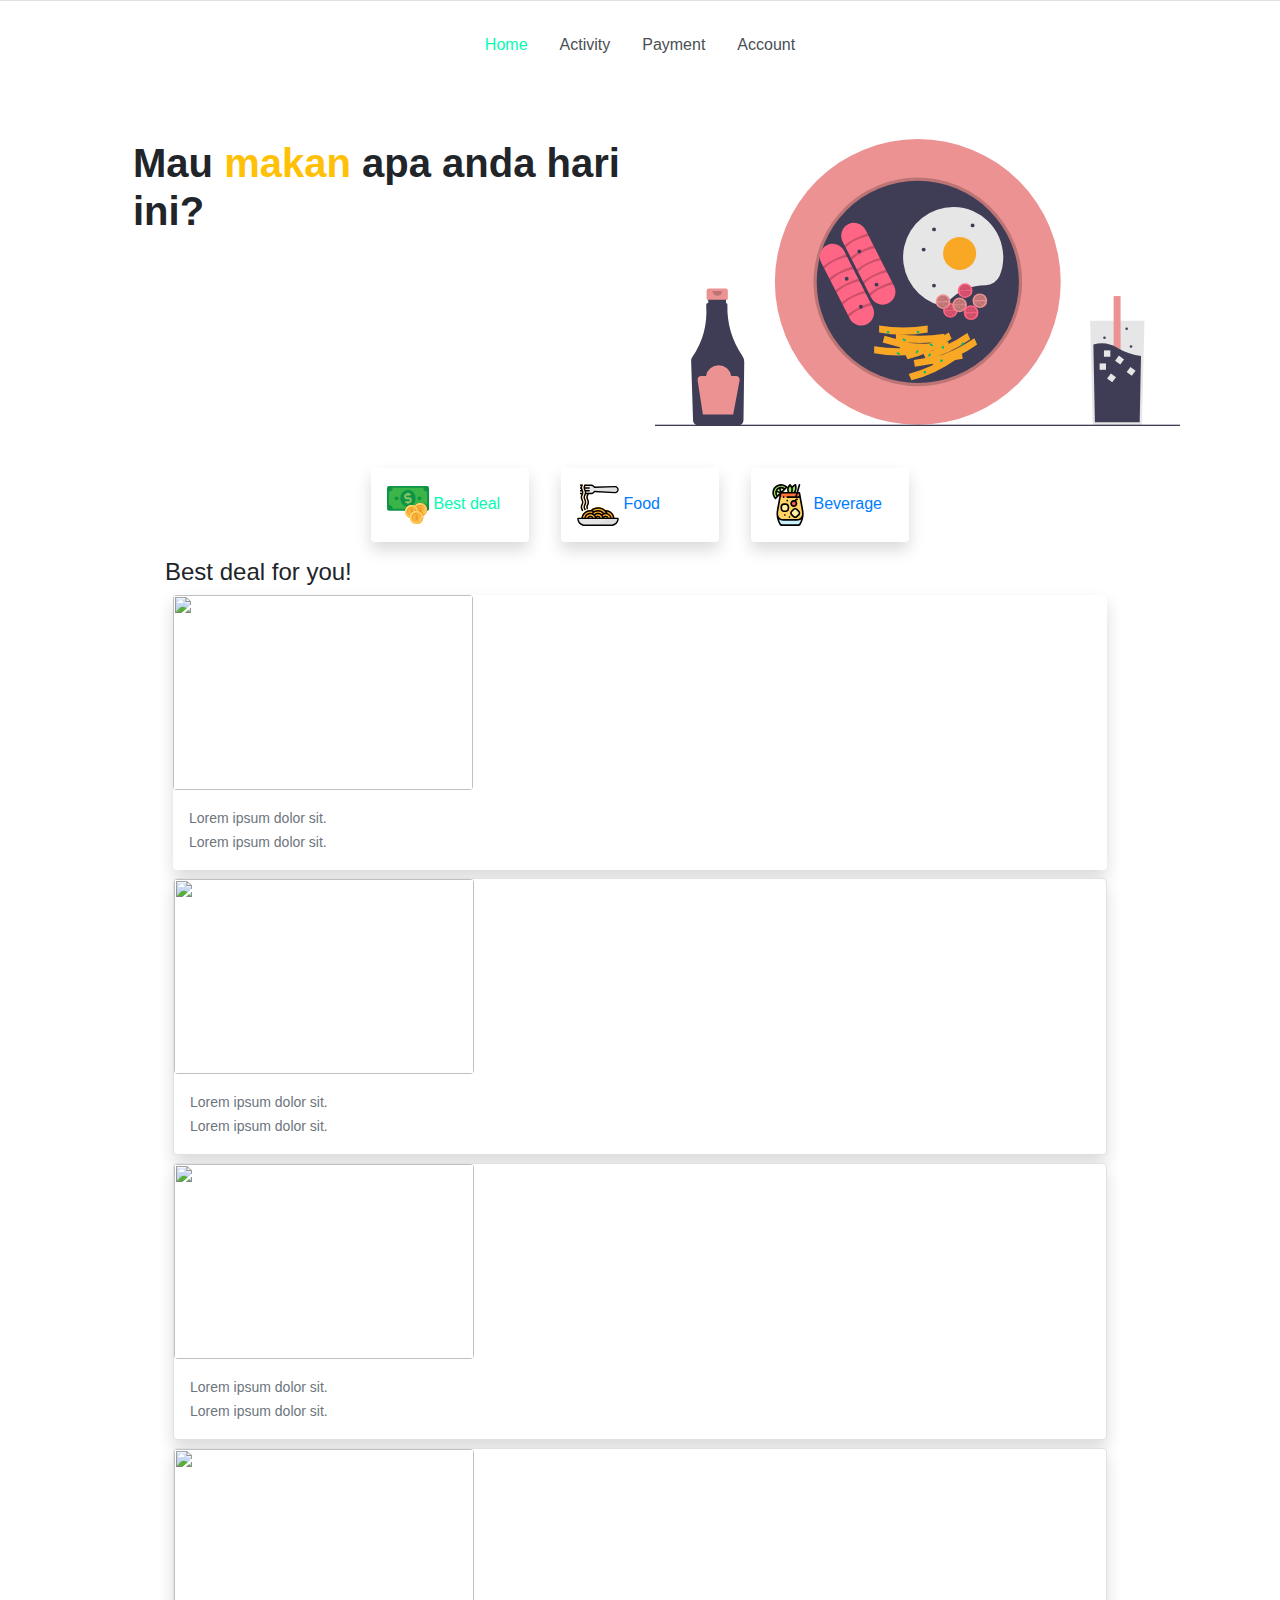
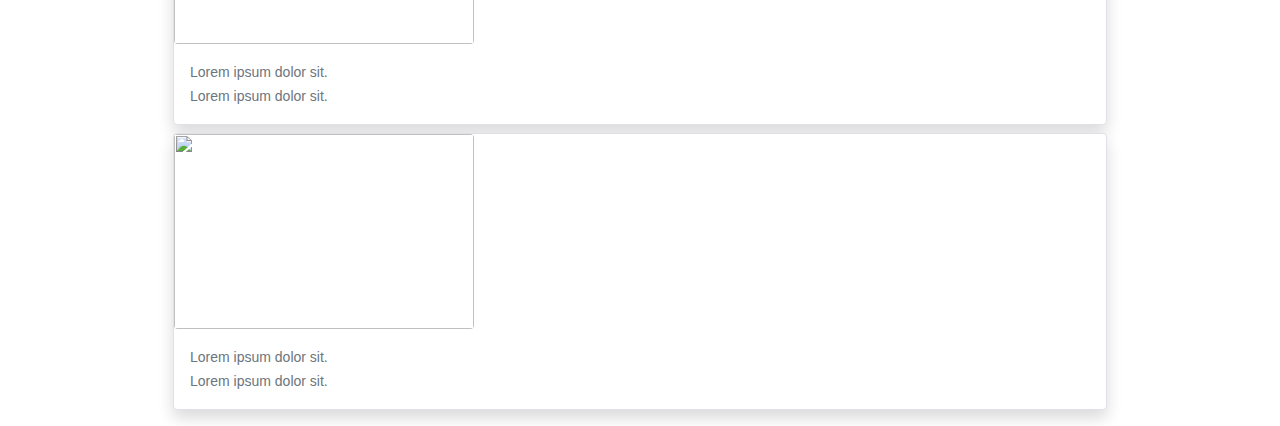
==== commit 4e291305: "create payment page design" ====
--- a/index.html
+++ b/index.html
@@ -50,11 +50,10 @@
         <div id="home" role="tabpanel" aria-labelledby="home-tab"
             class="tab-pane fade show active container mt-md-5 mt-0 mb-3 bg-white p-0 rounded">
             <div class="row col-12 p-banner mb-0 m-0 rounded">
-                <div class="col-md-6 col-12 pl-md-5 pl-0">
+                <div class="col-md-6 col-12 pl-md-5 pl-0 pt-3 pb-3">
                     <h1 class="font-weight-bold">Mau <span class="text-warning">makan</span> apa anda hari ini?</h1>
-                    <h4 class="font-weight-light text-info">Silahkan pilih makanan maupun minuman dibawah ini.</h4>
-                </div>
-                <div class="col-md-6 col-12">
+                </div>
+                <div class="col-md-6 col-12 pt-3 pb-3">
                     <img src="assets/illustration/undraw_breakfast_psiw.svg" class="col-12 m-0 p-0" alt="" srcset="">
                 </div>   
             </div>
@@ -93,8 +92,8 @@
                     <div class="col-md-10 m-auto col-12 pt-0 p-md-0 p-4">    
                         <h4>Best deal for you!</h4>
                     </div>
-                    <div class="slick m-auto col-10 p-0 ">
-                        <a href="detail-makanan.html" class="p-0 nav-link m-2 border border-secondary bg-white zoom rounded">
+                    <div class="slick m-auto col-10 p-0 pb-5 pb-md-0 ">
+                        <a href="detail-makanan.html" class="p-0 nav-link m-2 shadow bg-white zoom rounded">
                             <img class="img-menu rounded" src="https://images.unsplash.com/photo-1506354666786-959d6d497f1a?ixlib=rb-1.2.1&ixid=eyJhcHBfaWQiOjEyMDd9&auto=format&fit=crop&w=1050&q=80" alt="">
                             <div class="p-3">
                                 <span class="text-secondary text-menu-detail">Lorem ipsum dolor sit.</span>
@@ -102,37 +101,37 @@
                                 <span class="text-secondary text-menu-detail">Lorem ipsum dolor sit.</span>
                             </div>
                         </a>
-                        <a href="detail-makanan.html" class="p-0 nav-link m-2 border border-secondary bg-white zoom rounded">
-                            <img class="img-menu rounded"
-                                src="https://images.unsplash.com/photo-1506354666786-959d6d497f1a?ixlib=rb-1.2.1&ixid=eyJhcHBfaWQiOjEyMDd9&auto=format&fit=crop&w=1050&q=80"
-                                alt="">
-                            <div class="p-3">
-                                <span class="text-secondary text-menu-detail">Lorem ipsum dolor sit.</span>
-                                <br>
-                                <span class="text-secondary text-menu-detail">Lorem ipsum dolor sit.</span>
-                            </div>
-                        </a>
-                        <a href="detail-makanan.html" class="p-0 nav-link m-2 border border-secondary bg-white zoom rounded">
-                            <img class="img-menu rounded"
-                                src="https://images.unsplash.com/photo-1506354666786-959d6d497f1a?ixlib=rb-1.2.1&ixid=eyJhcHBfaWQiOjEyMDd9&auto=format&fit=crop&w=1050&q=80"
-                                alt="">
-                            <div class="p-3">
-                                <span class="text-secondary text-menu-detail">Lorem ipsum dolor sit.</span>
-                                <br>
-                                <span class="text-secondary text-menu-detail">Lorem ipsum dolor sit.</span>
-                            </div>
-                        </a>
-                        <a href="detail-makanan.html" class="p-0 nav-link m-2 border border-secondary bg-white zoom rounded">
-                            <img class="img-menu rounded"
-                                src="https://images.unsplash.com/photo-1506354666786-959d6d497f1a?ixlib=rb-1.2.1&ixid=eyJhcHBfaWQiOjEyMDd9&auto=format&fit=crop&w=1050&q=80"
-                                alt="">
-                            <div class="p-3">
-                                <span class="text-secondary text-menu-detail">Lorem ipsum dolor sit.</span>
-                                <br>
-                                <span class="text-secondary text-menu-detail">Lorem ipsum dolor sit.</span>
-                            </div>
-                        </a>
-                        <a href="detail-makanan.html" class="p-0 nav-link m-2 border border-secondary bg-white zoom rounded">
+                        <a href="detail-makanan.html" class="p-0 nav-link m-2 border shadow bg-white zoom rounded">
+                            <img class="img-menu rounded"
+                                src="https://images.unsplash.com/photo-1506354666786-959d6d497f1a?ixlib=rb-1.2.1&ixid=eyJhcHBfaWQiOjEyMDd9&auto=format&fit=crop&w=1050&q=80"
+                                alt="">
+                            <div class="p-3">
+                                <span class="text-secondary text-menu-detail">Lorem ipsum dolor sit.</span>
+                                <br>
+                                <span class="text-secondary text-menu-detail">Lorem ipsum dolor sit.</span>
+                            </div>
+                        </a>
+                        <a href="detail-makanan.html" class="p-0 nav-link m-2 border shadow bg-white zoom rounded">
+                            <img class="img-menu rounded"
+                                src="https://images.unsplash.com/photo-1506354666786-959d6d497f1a?ixlib=rb-1.2.1&ixid=eyJhcHBfaWQiOjEyMDd9&auto=format&fit=crop&w=1050&q=80"
+                                alt="">
+                            <div class="p-3">
+                                <span class="text-secondary text-menu-detail">Lorem ipsum dolor sit.</span>
+                                <br>
+                                <span class="text-secondary text-menu-detail">Lorem ipsum dolor sit.</span>
+                            </div>
+                        </a>
+                        <a href="detail-makanan.html" class="p-0 nav-link m-2 border shadow bg-white zoom rounded">
+                            <img class="img-menu rounded"
+                                src="https://images.unsplash.com/photo-1506354666786-959d6d497f1a?ixlib=rb-1.2.1&ixid=eyJhcHBfaWQiOjEyMDd9&auto=format&fit=crop&w=1050&q=80"
+                                alt="">
+                            <div class="p-3">
+                                <span class="text-secondary text-menu-detail">Lorem ipsum dolor sit.</span>
+                                <br>
+                                <span class="text-secondary text-menu-detail">Lorem ipsum dolor sit.</span>
+                            </div>
+                        </a>
+                        <a href="detail-makanan.html" class="p-0 nav-link m-2 border shadow bg-white zoom rounded">
                             <img class="img-menu rounded"
                                 src="https://images.unsplash.com/photo-1506354666786-959d6d497f1a?ixlib=rb-1.2.1&ixid=eyJhcHBfaWQiOjEyMDd9&auto=format&fit=crop&w=1050&q=80"
                                 alt="">
@@ -148,38 +147,38 @@
                     <div class="col-md-10 m-auto col-12 pt-4 p-md-0 p-4 ">
                     <h4>Food to eat.</h4>
                     </div>
-                    <div class="slick-menu m-auto col-10 p-0">
-                        <div class="m-2 border border-secondary bg-white zoom rounded">
-                            <img class="img-menu rounded"
-                                src="https://images.unsplash.com/photo-1506354666786-959d6d497f1a?ixlib=rb-1.2.1&ixid=eyJhcHBfaWQiOjEyMDd9&auto=format&fit=crop&w=1050&q=80"
-                                alt="">
-                            <div class="p-3">
-                                <span class="text-secondary text-menu-detail">Lorem ipsum dolor sit.</span>
-                                <br>
-                                <span class="text-secondary text-menu-detail">Lorem ipsum dolor sit.</span>
-                            </div>
-                        </div>
-                        <div class="m-2 border border-secondary bg-white zoom rounded">
-                            <img class="img-menu rounded"
-                                src="https://images.unsplash.com/photo-1506354666786-959d6d497f1a?ixlib=rb-1.2.1&ixid=eyJhcHBfaWQiOjEyMDd9&auto=format&fit=crop&w=1050&q=80"
-                                alt="">
-                            <div class="p-3">
-                                <span class="text-secondary text-menu-detail">Lorem ipsum dolor sit.</span>
-                                <br>
-                                <span class="text-secondary text-menu-detail">Lorem ipsum dolor sit.</span>
-                            </div>
-                        </div>
-                        <div class="m-2 border border-secondary bg-white zoom rounded">
-                            <img class="img-menu rounded"
-                                src="https://images.unsplash.com/photo-1506354666786-959d6d497f1a?ixlib=rb-1.2.1&ixid=eyJhcHBfaWQiOjEyMDd9&auto=format&fit=crop&w=1050&q=80"
-                                alt="">
-                            <div class="p-3">
-                                <span class="text-secondary text-menu-detail">Lorem ipsum dolor sit.</span>
-                                <br>
-                                <span class="text-secondary text-menu-detail">Lorem ipsum dolor sit.</span>
-                            </div>
-                        </div>
-                        <div class="m-2 border border-secondary bg-white zoom rounded">
+                    <div class="slick-menu m-auto col-10 p-0 pb-5 pb-md-0">
+                        <div class="m-2 border shadow bg-white zoom rounded">
+                            <img class="img-menu rounded"
+                                src="https://images.unsplash.com/photo-1506354666786-959d6d497f1a?ixlib=rb-1.2.1&ixid=eyJhcHBfaWQiOjEyMDd9&auto=format&fit=crop&w=1050&q=80"
+                                alt="">
+                            <div class="p-3">
+                                <span class="text-secondary text-menu-detail">Lorem ipsum dolor sit.</span>
+                                <br>
+                                <span class="text-secondary text-menu-detail">Lorem ipsum dolor sit.</span>
+                            </div>
+                        </div>
+                        <div class="m-2 border shadow bg-white zoom rounded">
+                            <img class="img-menu rounded"
+                                src="https://images.unsplash.com/photo-1506354666786-959d6d497f1a?ixlib=rb-1.2.1&ixid=eyJhcHBfaWQiOjEyMDd9&auto=format&fit=crop&w=1050&q=80"
+                                alt="">
+                            <div class="p-3">
+                                <span class="text-secondary text-menu-detail">Lorem ipsum dolor sit.</span>
+                                <br>
+                                <span class="text-secondary text-menu-detail">Lorem ipsum dolor sit.</span>
+                            </div>
+                        </div>
+                        <div class="m-2 border shadow bg-white zoom rounded">
+                            <img class="img-menu rounded"
+                                src="https://images.unsplash.com/photo-1506354666786-959d6d497f1a?ixlib=rb-1.2.1&ixid=eyJhcHBfaWQiOjEyMDd9&auto=format&fit=crop&w=1050&q=80"
+                                alt="">
+                            <div class="p-3">
+                                <span class="text-secondary text-menu-detail">Lorem ipsum dolor sit.</span>
+                                <br>
+                                <span class="text-secondary text-menu-detail">Lorem ipsum dolor sit.</span>
+                            </div>
+                        </div>
+                        <div class="m-2 border shadow bg-white zoom rounded">
                             <img class="img-menu rounded"
                                 src="https://images.unsplash.com/photo-1506354666786-959d6d497f1a?ixlib=rb-1.2.1&ixid=eyJhcHBfaWQiOjEyMDd9&auto=format&fit=crop&w=1050&q=80"
                                 alt="">
@@ -203,48 +202,48 @@
                     <div class="col-md-10 m-auto col-12 pt-4 p-md-0 p-4 ">
                     <h4>Beverage to drink</h4>
                     </div>
-                    <div class="slick-menu m-auto col-10 p-0">
-                        <div class="m-2 border border-secondary bg-white zoom rounded">
-                            <img class="img-menu rounded"
-                                src="https://images.unsplash.com/photo-1506354666786-959d6d497f1a?ixlib=rb-1.2.1&ixid=eyJhcHBfaWQiOjEyMDd9&auto=format&fit=crop&w=1050&q=80"
-                                alt="">
-                            <div class="p-3">
-                                <span class="text-secondary text-menu-detail">Lorem ipsum dolor sit.</span>
-                                <br>
-                                <span class="text-secondary text-menu-detail">Lorem ipsum dolor sit.</span>
-                            </div>
-                        </div>
-                        <div class="m-2 border border-secondary bg-white zoom rounded">
-                            <img class="img-menu rounded"
-                                src="https://images.unsplash.com/photo-1506354666786-959d6d497f1a?ixlib=rb-1.2.1&ixid=eyJhcHBfaWQiOjEyMDd9&auto=format&fit=crop&w=1050&q=80"
-                                alt="">
-                            <div class="p-3">
-                                <span class="text-secondary text-menu-detail">Lorem ipsum dolor sit.</span>
-                                <br>
-                                <span class="text-secondary text-menu-detail">Lorem ipsum dolor sit.</span>
-                            </div>
-                        </div>
-                        <div class="m-2 border border-secondary bg-white zoom rounded">
-                            <img class="img-menu rounded"
-                                src="https://images.unsplash.com/photo-1506354666786-959d6d497f1a?ixlib=rb-1.2.1&ixid=eyJhcHBfaWQiOjEyMDd9&auto=format&fit=crop&w=1050&q=80"
-                                alt="">
-                            <div class="p-3">
-                                <span class="text-secondary text-menu-detail">Lorem ipsum dolor sit.</span>
-                                <br>
-                                <span class="text-secondary text-menu-detail">Lorem ipsum dolor sit.</span>
-                            </div>
-                        </div>
-                        <div class="m-2 border border-secondary rounded">
-                            <img class="img-menu rounded"
-                                src="https://images.unsplash.com/photo-1506354666786-959d6d497f1a?ixlib=rb-1.2.1&ixid=eyJhcHBfaWQiOjEyMDd9&auto=format&fit=crop&w=1050&q=80"
-                                alt="">
-                            <div class="p-3">
-                                <span class="text-secondary text-menu-detail">Lorem ipsum dolor sit.</span>
-                                <br>
-                                <span class="text-secondary text-menu-detail">Lorem ipsum dolor sit.</span>
-                            </div>
-                        </div>
-                        <div class="m-2 border border-secondary bg-white zoom rounded">
+                    <div class="slick-menu m-auto col-10 p-0 pb-5 pb-md-0">
+                        <div class="m-2 border shadow bg-white zoom rounded">
+                            <img class="img-menu rounded"
+                                src="https://images.unsplash.com/photo-1506354666786-959d6d497f1a?ixlib=rb-1.2.1&ixid=eyJhcHBfaWQiOjEyMDd9&auto=format&fit=crop&w=1050&q=80"
+                                alt="">
+                            <div class="p-3">
+                                <span class="text-secondary text-menu-detail">Lorem ipsum dolor sit.</span>
+                                <br>
+                                <span class="text-secondary text-menu-detail">Lorem ipsum dolor sit.</span>
+                            </div>
+                        </div>
+                        <div class="m-2 border shadow bg-white zoom rounded">
+                            <img class="img-menu rounded"
+                                src="https://images.unsplash.com/photo-1506354666786-959d6d497f1a?ixlib=rb-1.2.1&ixid=eyJhcHBfaWQiOjEyMDd9&auto=format&fit=crop&w=1050&q=80"
+                                alt="">
+                            <div class="p-3">
+                                <span class="text-secondary text-menu-detail">Lorem ipsum dolor sit.</span>
+                                <br>
+                                <span class="text-secondary text-menu-detail">Lorem ipsum dolor sit.</span>
+                            </div>
+                        </div>
+                        <div class="m-2 border shadow bg-white zoom rounded">
+                            <img class="img-menu rounded"
+                                src="https://images.unsplash.com/photo-1506354666786-959d6d497f1a?ixlib=rb-1.2.1&ixid=eyJhcHBfaWQiOjEyMDd9&auto=format&fit=crop&w=1050&q=80"
+                                alt="">
+                            <div class="p-3">
+                                <span class="text-secondary text-menu-detail">Lorem ipsum dolor sit.</span>
+                                <br>
+                                <span class="text-secondary text-menu-detail">Lorem ipsum dolor sit.</span>
+                            </div>
+                        </div>
+                        <div class="m-2 border shadow rounded">
+                            <img class="img-menu rounded"
+                                src="https://images.unsplash.com/photo-1506354666786-959d6d497f1a?ixlib=rb-1.2.1&ixid=eyJhcHBfaWQiOjEyMDd9&auto=format&fit=crop&w=1050&q=80"
+                                alt="">
+                            <div class="p-3">
+                                <span class="text-secondary text-menu-detail">Lorem ipsum dolor sit.</span>
+                                <br>
+                                <span class="text-secondary text-menu-detail">Lorem ipsum dolor sit.</span>
+                            </div>
+                        </div>
+                        <div class="m-2 border shadow bg-white zoom rounded">
                             <img class="img-menu rounded"
                                 src="https://images.unsplash.com/photo-1506354666786-959d6d497f1a?ixlib=rb-1.2.1&ixid=eyJhcHBfaWQiOjEyMDd9&auto=format&fit=crop&w=1050&q=80"
                                 alt="">
@@ -266,11 +265,26 @@
         </div>
 
         <div id="payment" role="tabpanel" aria-labelledby="activity-tab"
-            class="tab-pane fade container mt-md-5 mt-0 mb-10 bg-white pt-3 pb-4 rounded shadow-lg">
-            <h4>Payment</h4>
-            <p>Lorem ipsum dolor sit amet consectetur adipisicing elit. Vero hic eius ipsa molestiae animi deleniti iste beatae
-                voluptatem suscipit. Asperiores, repellat sapiente eius fuga delectus ipsam ipsa accusantium obcaecati error?
-            </p>
+            class="tab-pane fade container mt-md-5 mt-0 mb-10 bg-white pt-3 pb-4 rounded">
+            
+            <!-- transaksi tidak ada -->
+            <!-- <div class="col-12 row p-0">
+                <div class="col-md-6 col-12 p-4">
+                        <h1 class="text-secondary mt-md-5 mt-0 pt-md-5 pt-0 text-center">
+                            Belum ada transaksi untuk saat ini.
+                        </h1>
+                </div>
+                <img src="assets/illustration/undraw_Credit_card_3ed6.svg" class="col-md-6 col-12" alt="" srcset="">
+            </div> -->
+
+            <div class="col-12">
+                <h1 class="font-weight-light text-center">Kode rahasia untukmu.</h1>
+                <div class="col-12 text-center">
+                    <img src="assets/illustration/undraw_reading_0re1.svg" alt="" class="col-md-6 col-12">
+                </div>
+                <h2 class="font-weight-bold text-center text-main mt-3">FSSAF8124</h2>
+                <div class="text-secondary text-center m-auto">Berikan kode ini kepada kasir untuk konfirmasi pesanan anda</div>
+            </div>
         </div>
 
         <div id="account" role="tabpanel" aria-labelledby="activity-tab"
@@ -306,7 +320,7 @@
                         </div>
                     </div>
                 </div>
-                <div class="col-md-6 col-12 order-md-1 order-2 mt-3 mt-md-0">
+                <div class="col-md-6 col-12 order-md-1 order-2 mt-3 mt-md-0 p-md-4 p-auto">
                     <div class="col-12 border-bottom pb-2">Lorem ipsum dolor sit.</div>
                     <div class="col-12 border-bottom pb-2">Lorem ipsum dolor sit.</div>
                     <div class="col-12 border-bottom pb-2">Lorem ipsum dolor sit.</div>
--- a/assets/css/main.css
+++ b/assets/css/main.css
@@ -1,4 +1,4 @@
-#smartphone-btn-buy{
+#smartphone-btn-buy {
     display: none;
 }
 
@@ -12,7 +12,7 @@
     background-color: none !important;
 }
 
-.back-button{
+.back-button {
     background: none;
     border: none;
     color: #FFF;
@@ -35,12 +35,12 @@
     padding: 10px 80px;
 }
 
-.card-category{
+.card-category {
     width: 200px;
     height: 100px;
 }
 
-.card-detail-info{
+.card-detail-info {
     padding: 0;
     position: absolute !important;
     top: 60vh !important;
@@ -69,7 +69,7 @@
     margin-bottom: 150px;
 }
 
-.text-category{
+.text-category {
     display: inline !important;
 }
 
@@ -77,7 +77,7 @@
     color: #03fcb1 !important;
 }
 
-.text-detail-food{
+.text-detail-food {
     padding: 20px;
     top: 80px;
     text-align: center;
@@ -116,12 +116,12 @@
     object-fit: cover;
 }
 
-.img-detail{
+.img-detail {
     height: 75vh !important;
     object-fit: cover;
 }
 
-.img-detail-overlay{
+.img-detail-overlay {
     content: '';
     background: rgb(255, 255, 255);
     background: linear-gradient(0deg, rgba(255, 255, 255, 0) 0%, rgba(0, 0, 0, 1) 100%);
@@ -134,12 +134,15 @@
     color: #FFF;
 }
 
+.mb-mobile {
+    margin-bottom: auto;
+}
+
 @media (max-width: 450px) {
-    
-    #btn-buy{
-        display: none;
-    }
-    #smartphone-btn-buy{
+    #btn-buy {
+        display: none;
+    }
+    #smartphone-btn-buy {
         display: block;
         position: fixed;
         bottom: 0;
@@ -158,6 +161,9 @@
         width: 200px;
         height: 95px;
         object-fit: cover;
+    }
+    .mb-mobile {
+        margin-bottom: 800px !important;
     }
     .navigation-menu {
         position: fixed;
@@ -176,10 +182,10 @@
     .text-menu-detail {
         font-size: 12px;
     }
-    .text-category{
+    .text-category {
         display: block !important;
     }
-    .text-detail-food{
+    .text-detail-food {
         text-align: left;
         left: 0;
         right: auto;
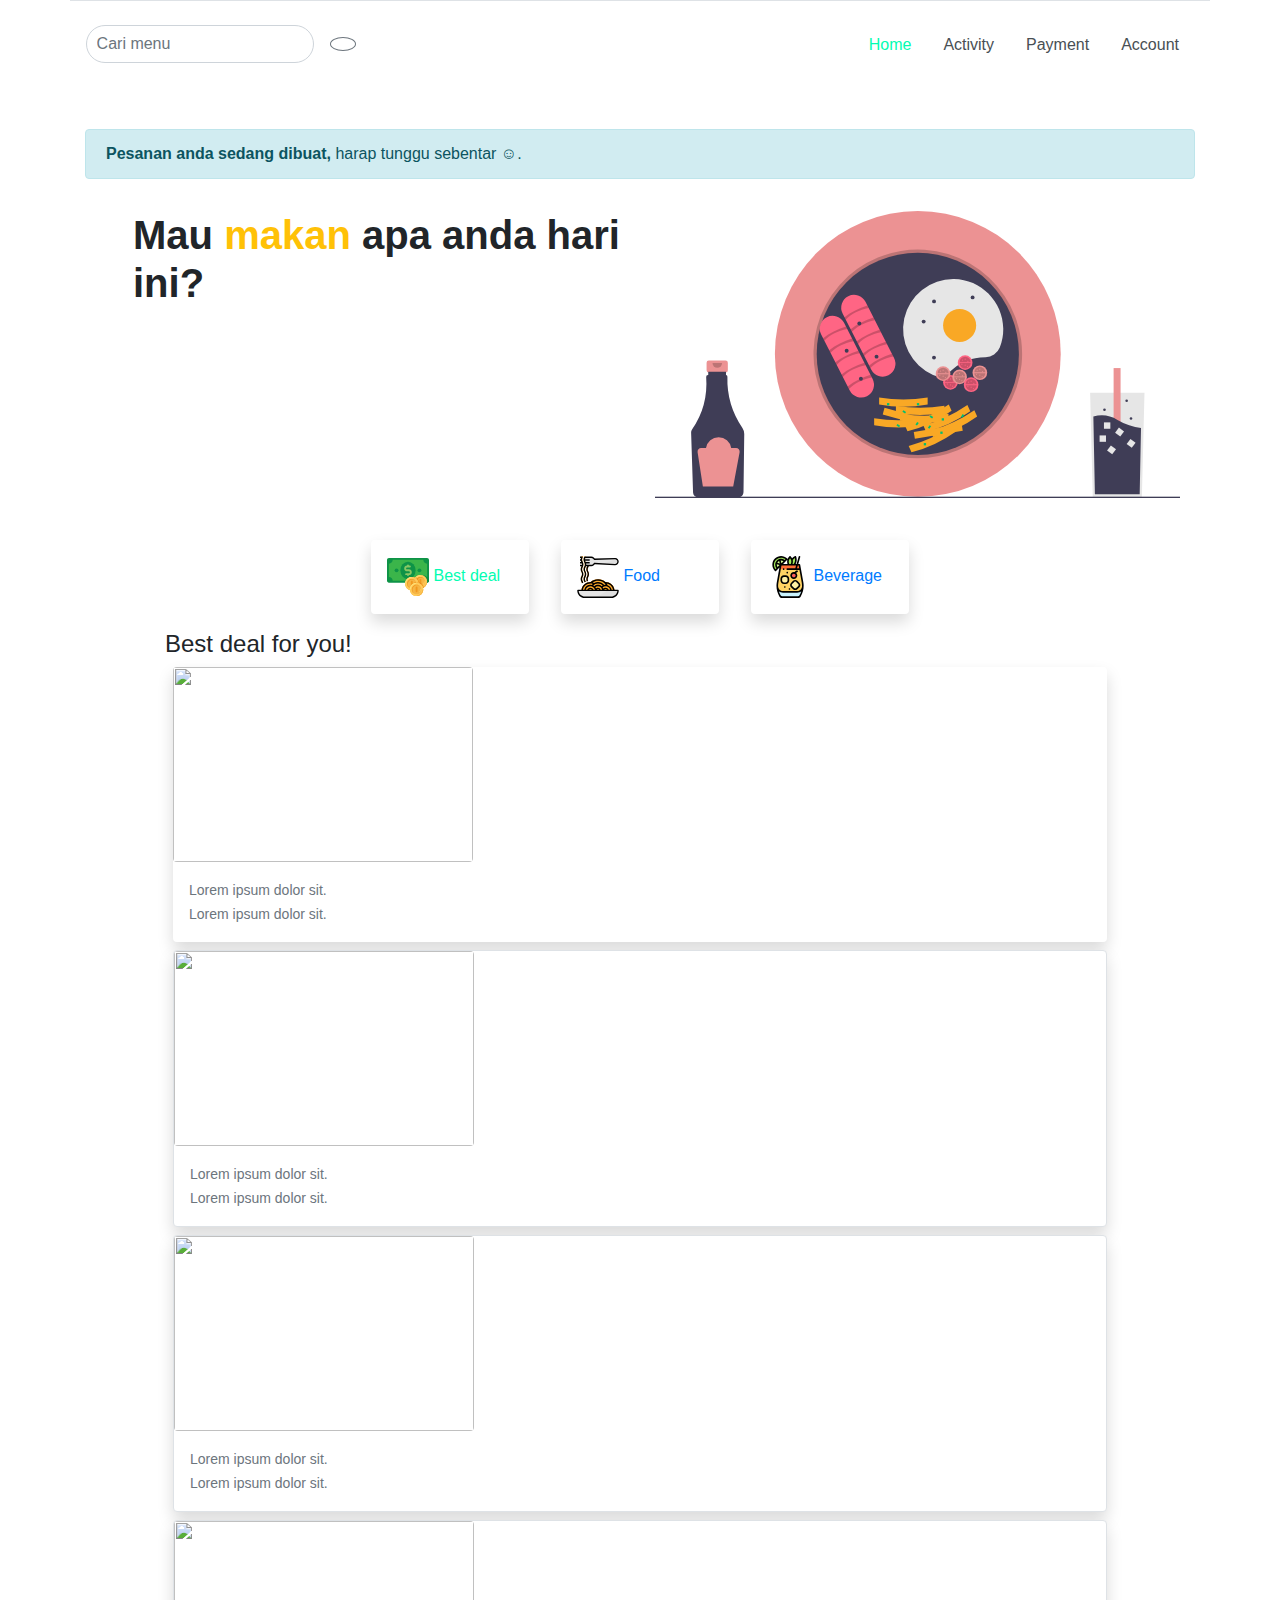
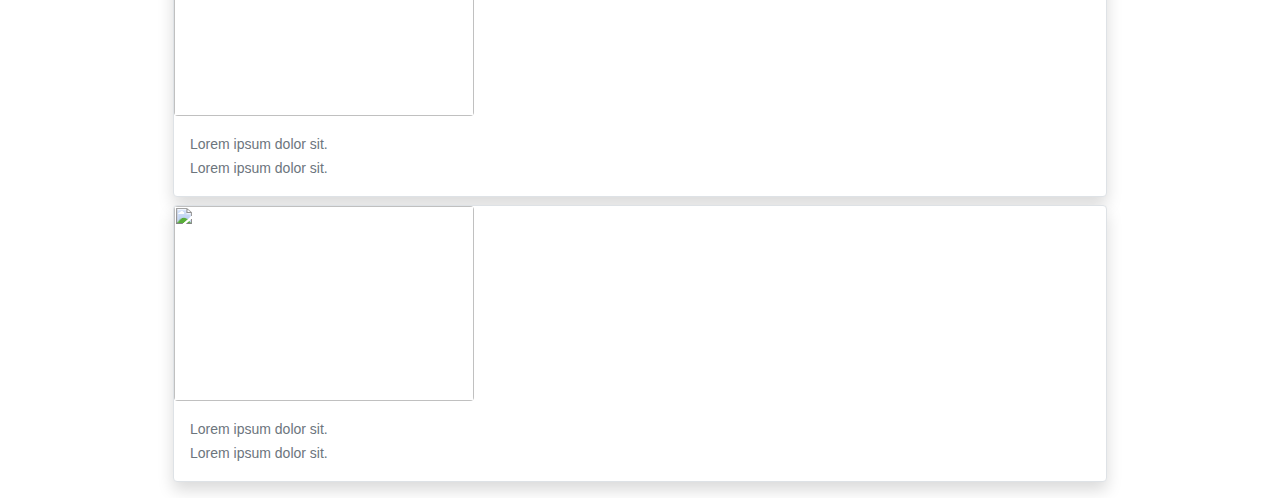
==== commit e13a3bdd: "create activity page design" ====
--- a/index.html
+++ b/index.html
@@ -21,7 +21,22 @@
 
 <body class="p-0 m-0 bg-white">
     <nav>
-        <div class="nav mb-0 navigation-menu justify-content-center bg-white border-top" id="nav-tab" role="tablist">
+        <div class="nav mb-0 navigation-menu justify-content-center justify-content-md-end bg-white border-top container" id="nav-tab" role="tablist">
+
+            <div class="pt-4 mr-auto" id="search-bar-md">
+                <form class="form-inline">
+                    <!-- <a class="d-inline" href="#">
+                        <img src="assets/illustration/icon/food.svg" class="col-3 m-0 p-0" alt="" srcset="">
+                        <span class="font-weight-bold text-dark ml-0 fa-2x">EatNow</span>
+                    </a> -->
+                    <div class="form-group mx-sm-3 mb-2">
+                        <input type="password" class="form-control badge-pill" id="inputPassword2" placeholder="Cari menu">
+                    </div>
+                    <button type="submit" class="btn btn-outline-secondary rounded-circle mb-2">
+                        <i class="fas fa-search"></i>
+                    </button>
+                </form>
+            </div>
             <a class="nav-link text-menu active" data-toggle="tab" href="#home" role="tab" aria-controls="home" aria-selected="true">
                 <i class="fas fa-home fa-2x ic-menu"></i>
                 <br>
@@ -50,6 +65,14 @@
         <div id="home" role="tabpanel" aria-labelledby="home-tab"
             class="tab-pane fade show active container mt-md-5 mt-0 mb-3 bg-white p-0 rounded">
             <div class="row col-12 p-banner mb-0 m-0 rounded">
+
+                <div class="alert alert-info alert-dismissible fade show col-12" role="alert">
+                    <strong>Pesanan anda sedang dibuat,</strong> harap tunggu sebentar ☺.
+                    <button type="button" class="close m-auto" data-dismiss="alert" aria-label="Close">
+                        <i class="far fa-times-circle fa-1x"></i>
+                    </button>
+                </div>
+
                 <div class="col-md-6 col-12 pl-md-5 pl-0 pt-3 pb-3">
                     <h1 class="font-weight-bold">Mau <span class="text-warning">makan</span> apa anda hari ini?</h1>
                 </div>
@@ -259,9 +282,47 @@
         </div>
     
         <div id="activity" role="tabpanel" aria-labelledby="activity-tab"
-            class="tab-pane fade container mt-md-5 mt-0 mb-10 bg-white pt-3 pb-4 rounded shadow-lg">
-            <h4>Activity</h4>
-            <p>Lorem ipsum dolor sit amet consectetur adipisicing elit. Vero hic eius ipsa molestiae animi deleniti iste beatae voluptatem suscipit. Asperiores, repellat sapiente eius fuga delectus ipsam ipsa accusantium obcaecati error?</p>
+            class="tab-pane fade container mt-md-5 mt-0 bg-white pt-3 pb-4 rounded shadow-lg activity-container" id="">
+            <h4 class="ml-3">Activity</h4>
+            <a href="http://" class="nav-link col-12 p-0 m-1 justify-content-center">
+                <div class="alert alert-info row col-12 m-auto" role="alert">
+                    <img src="assets/illustration/icon/order.svg" class="icon p-0 m-0" alt="" srcset="">
+                    <div class="ml-3 p-0">
+                        <div class="font-weight-bold">Lorem....</div>
+                        <div class="d-block">
+                            <span>Meja 4</span>
+                            <span>Sudah diantar</span>
+                        </div>
+                    </div>
+                    <div class="ml-auto font-wight-light">30 jan</div>
+                </div>
+            </a>
+            <a href="http://" class="nav-link col-12 p-0 m-1 justify-content-center">
+                <div class="alert alert-info row col-12 m-auto" role="alert">
+                    <img src="assets/illustration/icon/order.svg" class="icon p-0 m-0" alt="" srcset="">
+                    <div class="ml-3 p-0">
+                        <div class="font-weight-bold">Lorem....</div>
+                        <div class="d-block">
+                            <span>Meja 4</span>
+                            <span>Sudah diantar</span>
+                        </div>
+                    </div>
+                    <div class="ml-auto font-wight-light">30 jan</div>
+                </div>
+            </a>
+            <a href="http://" class="nav-link col-12 p-0 m-1 justify-content-center">
+                <div class="alert alert-info row col-12 m-auto" role="alert">
+                    <img src="assets/illustration/icon/order.svg" class="icon p-0 m-0" alt="" srcset="">
+                    <div class="ml-3 p-0">
+                        <div class="font-weight-bold">Lorem....</div>
+                        <div class="d-block">
+                            <span>Meja 4</span>
+                            <span>Sudah diantar</span>
+                        </div>
+                    </div>
+                    <div class="ml-auto font-wight-light">30 jan</div>
+                </div>
+            </a>
         </div>
 
         <div id="payment" role="tabpanel" aria-labelledby="activity-tab"
--- a/assets/css/main.css
+++ b/assets/css/main.css
@@ -1,5 +1,9 @@
 #smartphone-btn-buy {
     display: none;
+}
+
+.activity-container {
+    min-height: 75vh !important;
 }
 
 .circle-button:hover {
@@ -63,6 +67,11 @@
 
 .circle-next-ic {
     line-height: 100px;
+}
+
+.icon {
+    width: 40px !important;
+    height: 40px !important;
 }
 
 .mb-10 {
@@ -142,10 +151,16 @@
     #btn-buy {
         display: none;
     }
+    #search-bar-md {
+        display: none;
+    }
     #smartphone-btn-buy {
         display: block;
         position: fixed;
         bottom: 0;
+    }
+    .activity-container {
+        min-height: 100vh !important;
     }
     .circle-size {
         width: 50px;
